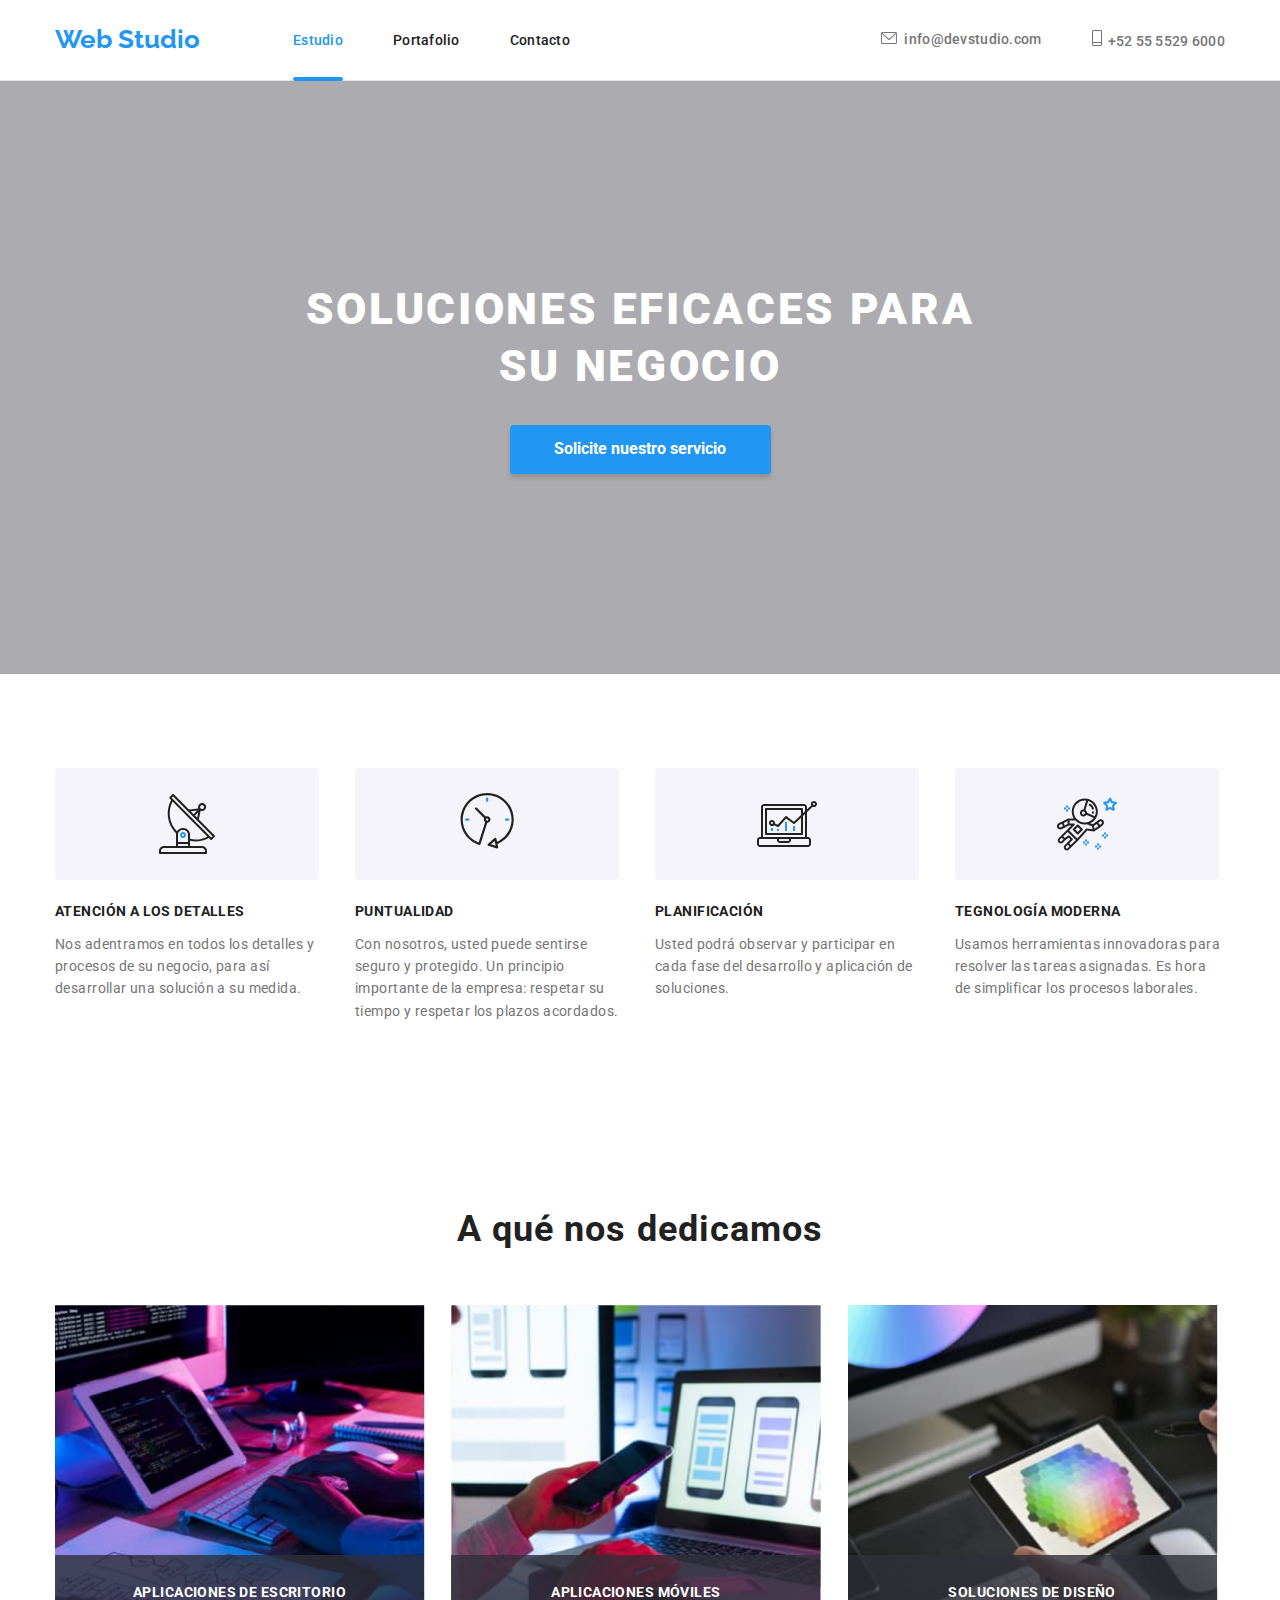
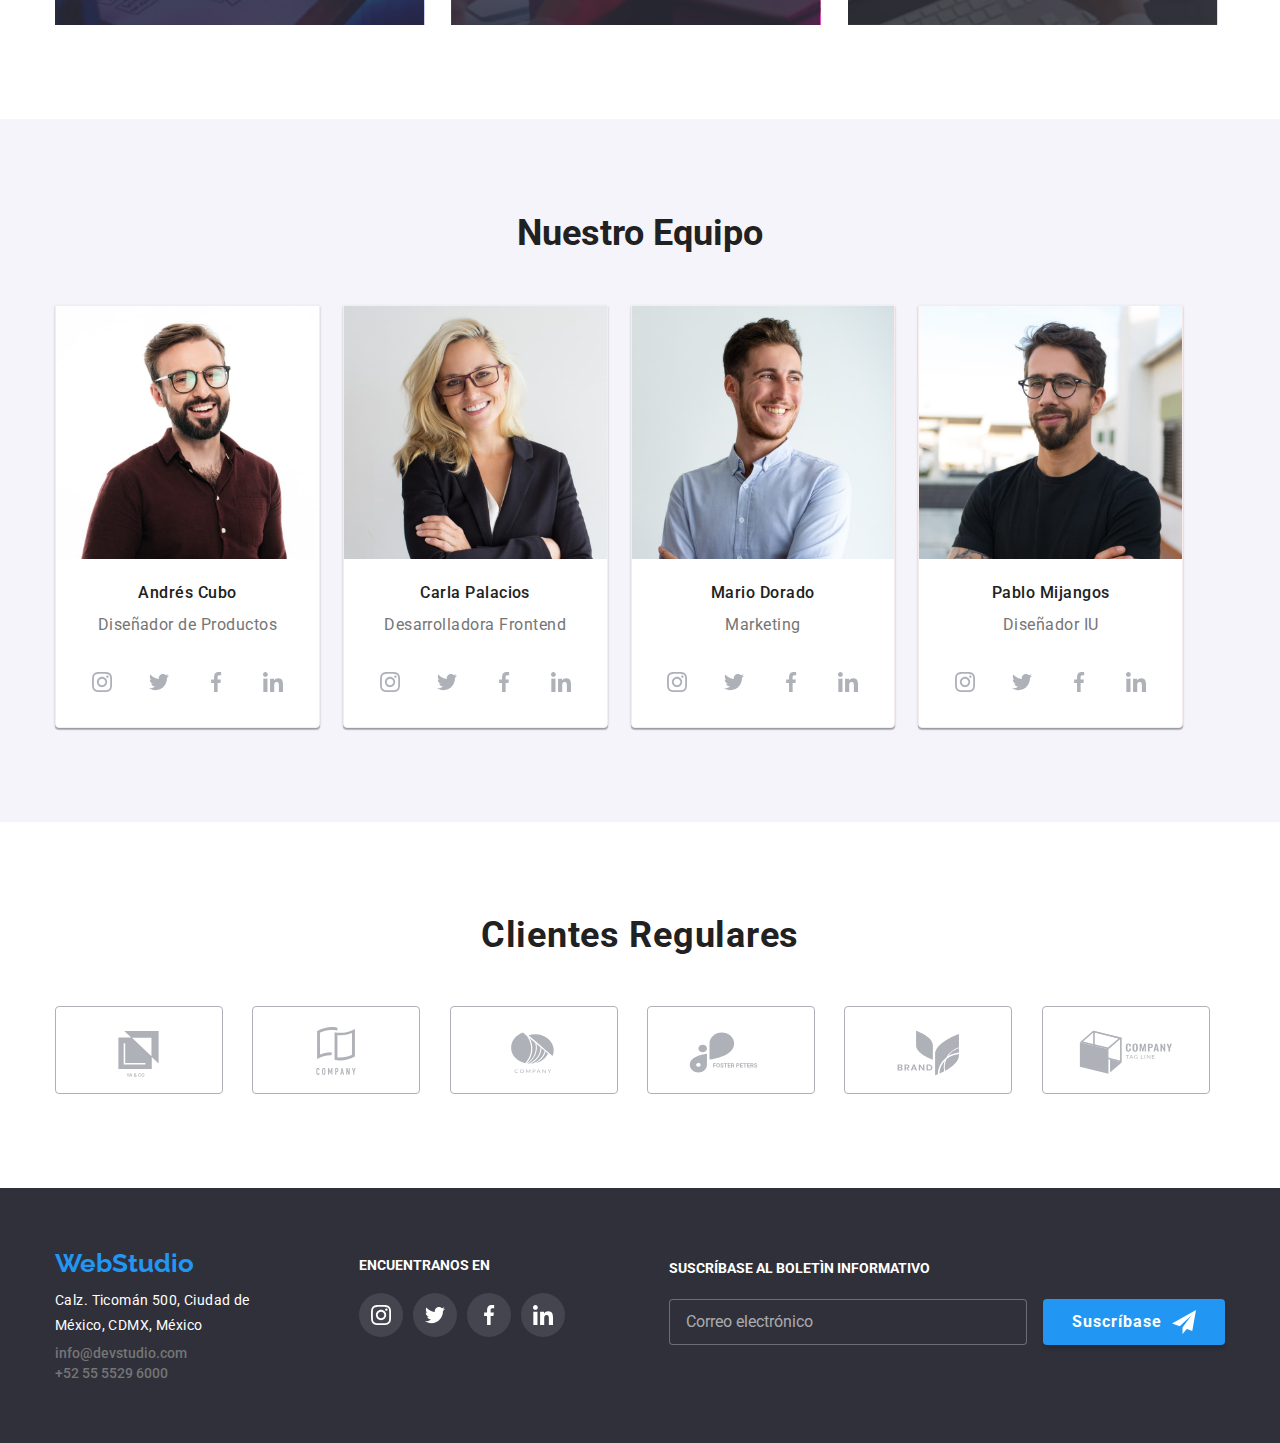
==== index.html @ d9d2e5aa "Repository Clone" ====
<!DOCTYPE html>
<html lang="en">
    <head>

        <meta charset="UTF-8">
        <meta http-equiv="X-UA-Compatible" content="IE=edge">
        <meta name="viewport" content="width=device-width, initial-scale=1.0">
        <title>Web Studio</title>
        <link rel="stylesheet" href="https://cdnjs.cloudflare.com/ajax/libs/modern-normalize/1.0.0/modern-normalize.min.css"/>
        <link rel="stylesheet" href="css/main.min.css">
        <link rel="preconnect" href="https://fonts.googleapis.com">
        <link rel="preconnect" href="https://fonts.gstatic.com" crossorigin>
        <link href="https://fonts.googleapis.com/css2?family=Raleway:wght@700&family=Roboto:wght@400;500;700;900&display=swap" rel="stylesheet">
    </head>

    <body>
        
        <header class="header">
            <div class="container header-container">
                <nav class="menu-nav">
                    <a class="logo logo-header-position" href="#">Web Studio</a>
                    <ul class="menu-list list">
                        <li class="menu-list-item"><a class="menu-list-studio active" href="./index.html">Estudio</a></li>
                        <li class="menu-list-item"><a class="menu-list-link" href="./portafolio.html">Portafolio</a></li>
                        <li class="menu-list-item"><a class="menu-list-link" href="#">Contacto</a></li>
                    </ul>
                </nav>
                <ul class="contact-list list">
                    <li class="contact-list-item"><a class="contact-list-link" href="#">
                        <svg class="icon-envelope" width="18" height="12">
                            <use href="./images/symbol-defs.svg#icon-email"></use>
                        </svg>info@devstudio.com</a>
                    </li>
                    <li class="contact-list-item"><a class="contact-list-link" href="#">
                        <svg class="icon-envelope" width="10" height="16">
                            <use href="./images/symbol-defs.svg#icon-phone"></use>
                        </svg>+52 55 5529 6000</a>
                    </li>
                </ul>
            </div>           
        </header>
        <main>
            <section class="hero-section section">
                <div class="container hero-container">
                    <h1 class="hero-title">Soluciones eficaces para su negocio</h1>
                        <button data-modal-open class="hero-section-button" type="Button">Solicite nuestro servicio</button>
                        <div class="backdrop is-hidden" data-modal>
                            <div class="modal">
                                <button data-modal-close class="close-button">   
                                    <svg class="close-button-icon">
                                        <use href="./images/symbol-defs.svg#icon-X" ></use>
                                    </svg>
                                </button>

                                <form class="form">
                                    <p class="form-title">Deje sus datos, nos contactaremos con usted</p>
                                    <div class="form-field top-title">
                                        <label class="form-label" for="name">Nombre</label>
                                        <input class="form-input" type="text" name="name">
                                            <svg class="input-icon" width="18" height="18">
                                                <use
                                                    href="./images/symbol-defs.svg#icon-user-1">
                                                </use>
                                            </svg>
                                    </div>
                                    <div class="form-field">
                                        <label class="form-label" for="tel">Teléfono</label>
                                        <input class="form-input" type="tel" name="tel">
                                            <svg class="input-icon" width="18" height="18">
                                                <use
                                                    href="./images/symbol-defs.svg#icon-Phone-1">
                                                </use>
                                            </svg>
                                    </div>
                                    <div class="form-field">
                                        <label class="form-label" for="email">E-mail</label>
                                        <input class="form-input" type="email" name="email">
                                            <svg class="input-icon" width="18" height="18">
                                                <use
                                                    href="./images/symbol-defs.svg#icon-email-1">
                                                </use>
                                            </svg>
                                    </div>
                                    <div class="form-field form-field-comment ">
                                        <label class="comment-label" for="comment">Comentarios</label>
                                        <textarea class="comment" name="comment" rows="9" placeholder="Introduzca el texto"></textarea>
                                    </div>
                                    <div class="form-field-chek">
                                        <label class="policy-label" for="policy">
                                            <svg class="check-icon" width="11" height="8">
                                                <use
                                                    href="./images/symbol-defs.svg#icon-Chulito">
                                                </use>                                             
                                            </svg>
                                            <input class="form-checkbox" type="checkbox" name="policy">
                                                <span class="icon-chek"></span>
                                                Estoy de acuerdo con el boletín informativo y acepto los Términos y Condiciones
                                        </label>
                                    </div>
                                    <button class="form-button" type="submit">Enviar</button>
                                </form>
                            </div>
                        </div>
                </div>
            </section>
            <section class="feature-section section">
                <div class="container feature-container">
                    <h2 hidden class="visually-hidden">Caracteristicas</h2>
                    <ul class="list-feature list">
                        <li class="feature-section-item">
                            <div class="icon-item">
                                <svg class = "feature-icon">
                                    <use href = "./images/symbol-defs.svg#icon-antena"></use>
                                </svg>
                            </div>
                            <h3 class="feature-section-list-title">Atención a los detalles</h3>
                            <p class="feature-section-list-text">Nos adentramos en todos los detalles y procesos de su negocio, para así desarrollar una solución a su medida.</p>
                        </li>
                        <li class="feature-section-item">
                            <div class="icon-item">
                                <svg class = "feature-icon">
                                    <use href = "./images/symbol-defs.svg#icon-reloj"     ></use>
                                </svg>
                            </div>
                            <h3 class="feature-section-list-title">Puntualidad</h3>
                            <p class="feature-section-list-text">Con nosotros, usted puede sentirse seguro y protegido. Un principio importante de la empresa: respetar su tiempo y respetar los plazos acordados.</p>
                        </li>
                        <li class="feature-section-item">
                            <div class="icon-item">
                                <svg class = "feature-icon">
                                    <use href = "./images/symbol-defs.svg#icon-diagrama"     ></use>
                                </svg>
                            </div>      
                            <h3 class="feature-section-list-title">Planificación</h3>
                            <p class="feature-section-list-text">Usted podrá observar y participar en cada fase del desarrollo y aplicación de soluciones.</p>
                        </li>
                        <li class="feature-section-item">
                            <div class="icon-item">
                                <svg class = "feature-icon">
                                    <use href = "./images/symbol-defs.svg#icon-astronauta" ></use>
                                </svg>
                            </div>
                            <h3 class="feature-section-list-title">Tegnología moderna</h3>
                            <p class="feature-section-list-text">Usamos herramientas innovadoras para resolver las tareas asignadas. Es hora de simplificar los procesos laborales.</p>
                        </li>
                    </ul>
                </div>
            </section>
            <section class="dedication-section section">
                <div class="container dedication-container">
                    <h2 class="dedication-section-title">A qué nos dedicamos</h2>
                    <ul class="list-dedication list">
                        <li class="dedication-section-item">
                            <div class="dedication-box">
                                <img class="dedication-section-img"
                                src="images/programmingontablet.jpg" 
                                alt="programming on tablet" 
                                width="370">
                                <div class="box-dedication-button">
                                    <p class="text-dedication"> APLICACIONES DE ESCRITORIO</p>
                                </div>
                            </div>
                        </li>
                        <li class="dedication-section-item">
                            <div class="dedication-box">
                                <img class="dedication-section-img"
                                src="images/comparingcellphonewithcomputer.jpg" 
                                alt="comparing cell phone with computer" 
                                width="370">
                                <div class="box-dedication-button">
                                    <p class="text-dedication"> APLICACIONES MÓVILES</p>
                                </div>
                            </div>
                        </li>
                        <li class="dedication-section-item">
                            <div class="dedication-box">
                                <img class="dedication-section-img" 
                                src="images/theoryofcolor.jpg" 
                                alt="Theory of color"
                                width="370">
                                <div class="box-dedication-button">
                                    <p class="text-dedication"> SOLUCIONES DE DISEÑO</p>
                                </div>
                            </div>
                        </li>
                    </ul>
                </div>
            </section>
            <section class="team-section section">
                <div class="container team-container">
                    <h2 class="team-section-title">Nuestro Equipo</h2>
                    <ul class="list-dedication list">
                        <li class="team-section-item">
                            <img class="team-section-img" src="images/andresc.jpg" 
                            alt="Andrés Cubo" 
                            width="268">
                            <div class="team-section-title-text">
                                <h3 class="team-section-list-title">Andrés Cubo</h3>
                                <p class="team-section-list-text">Diseñador de Productos</p>
                                <ul class="team-soc-list list">
                                    <li class="team-soc-item">
                                        <a href="" class="team-soc-link link">
                                            <svg class="team-soc-icon" width="20px" height="20px">
                                                <use href="./images/symbol-defs.svg#icon-instagram-2"></use>
                                            </svg>                    
                                        </a>
                                    </li>
                                    <li class="team-soc-item">
                                        <a href="" class="team-soc-link link">
                                            <svg class="team-soc-icon" width="20px" height="20px">
                                                <use href="./images/symbol-defs.svg#icon-twitter-2"></use>
                                            </svg>
                                        </a>
                                    </li>
                                    <li class="team-soc-item">
                                        <a href="" class="team-soc-link link">
                                            <svg class="team-soc-icon" width="20px" height="20px">
                                                <use href="./images/symbol-defs.svg#icon-facebook-2"></use>
                                            </svg>                    
                                        </a>
                                    </li>
                                    <li class="team-soc-item">
                                        <a href="" class="team-soc-link link">
                                            <svg class="team-soc-icon" width="20px" height="20px">
                                                <use href="./images/symbol-defs.svg#icon-linkedin-2"></use>
                                            </svg>
                                        </a>
                                    </li>
                                </ul>
                            </div>
                            <div team-section-icons></div>
                        </li>
                        <li class="team-section-item">
                            <img class="team-section-img" src="images/carlap.jpg" 
                            alt="Carla Palacios" 
                            width="268">
                            <div class="team-section-title-text">
                                <h3 class="team-section-list-title">Carla Palacios</h3>
                                <p class="team-section-list-text">Desarrolladora Frontend</p>
                                <ul class="team-soc-list list">
                                    <li class="team-soc-item">
                                        <a href="" class="team-soc-link link">
                                            <svg class="team-soc-icon" width="20px" height="20px">
                                                <use href="./images/symbol-defs.svg#icon-instagram-2"></use>
                                            </svg>                    
                                        </a>
                                    </li>
                                    <li class="team-soc-item">
                                        <a href="" class="team-soc-link link">
                                            <svg class="team-soc-icon" width="20px" height="20px">
                                                <use href="./images/symbol-defs.svg#icon-twitter-2"></use>
                                            </svg>
                                        </a>
                                    </li>
                                    <li class="team-soc-item">
                                        <a href="" class="team-soc-link link">
                                            <svg class="team-soc-icon" width="20px" height="20px">
                                                <use href="./images/symbol-defs.svg#icon-facebook-2"></use>
                                            </svg>                    
                                        </a>
                                    </li>
                                    <li class="team-soc-item">
                                        <a href="" class="team-soc-link link">
                                            <svg class="team-soc-icon" width="20px" height="20px">
                                                <use href="./images/symbol-defs.svg#icon-linkedin-2"></use>
                                            </svg>
                                        </a>
                                    </li>
                                </ul>
                            </div>
                        </li>
                        <li class="team-section-item">
                            <img class="team-section-img" src="images/mariod.jpg" 
                            alt="Mario Dorado" 
                            width="268">
                            <div class="team-section-title-text">
                                <h3 class="team-section-list-title">Mario Dorado</h3>
                                <p class="team-section-list-text">Marketing</p>
                                <ul class="team-soc-list list">
                                    <li class="team-soc-item">
                                        <a href="" class="team-soc-link link">
                                            <svg class="team-soc-icon" width="20px" height="20px">
                                                <use href="./images/symbol-defs.svg#icon-instagram-2"></use>
                                            </svg>                    
                                        </a>
                                    </li>
                                    <li class="team-soc-item">
                                        <a href="" class="team-soc-link link">
                                            <svg class="team-soc-icon" width="20px" height="20px">
                                                <use href="./images/symbol-defs.svg#icon-twitter-2"></use>
                                            </svg>
                                        </a>
                                    </li>
                                    <li class="team-soc-item">
                                        <a href="" class="team-soc-link link">
                                            <svg class="team-soc-icon" width="20px" height="20px">
                                                <use href="./images/symbol-defs.svg#icon-facebook-2"></use>
                                            </svg>                    
                                        </a>
                                    </li>
                                    <li class="team-soc-item">
                                        <a href="" class="team-soc-link link">
                                            <svg class="team-soc-icon" width="20px" height="20px">
                                                <use href="./images/symbol-defs.svg#icon-linkedin-2"></use>
                                            </svg>
                                        </a>
                                    </li>
                                </ul>
                            </div>
                        </li>
                        <li class="team-section-item">
                            <img class="team-section-img" src="images/pablom.jpg" 
                            alt="Pablo Mijangos" 
                            width="268">
                            <div class="team-section-title-text">
                                <h3 class="team-section-list-title">Pablo Mijangos</h3>
                                <p class="team-section-list-text">Diseñador IU</p>
                                <ul class="team-soc-list list">
                                    <li class="team-soc-item">
                                        <a href="" class="team-soc-link link">
                                            <svg class="team-soc-icon" width="20px" height="20px">
                                                <use href="./images/symbol-defs.svg#icon-instagram-2"></use>
                                            </svg>                    
                                        </a>
                                    </li>
                                    <li class="team-soc-item">
                                        <a href="" class="team-soc-link link">
                                            <svg class="team-soc-icon" width="20px" height="20px">
                                                <use href="./images/symbol-defs.svg#icon-twitter-2"></use>
                                            </svg>
                                        </a>
                                    </li>
                                    <li class="team-soc-item">
                                        <a href="" class="team-soc-link link">
                                            <svg class="team-soc-icon" width="20px" height="20px">
                                                <use href="./images/symbol-defs.svg#icon-facebook-2"></use>
                                            </svg>                    
                                        </a>
                                    </li>
                                    <li class="team-soc-item">
                                        <a href="" class="team-soc-link link">
                                            <svg class="team-soc-icon" width="20px" height="20px">
                                                <use href="./images/symbol-defs.svg#icon-linkedin-2"></use>
                                            </svg>
                                        </a>
                                    </li>
                                </ul>
                            </div>
                        </li>
                    </ul>
                </div>
            <section class="section section-clients">
                <div class="container">
                    <h2 class="clients-title">Clientes Regulares</h2>
                    <ul class="clients-list list">
                        <li class="clients-list-item">
                            <a href="" class="clients-link">
                                <svg class="clients-icon">
                                    <use href="./images/symbol-defs.svg#icon-Logo" width="104px" height="56px"></use>
                                </svg>
                            </a>
                        </li>
                        <li class="clients-list-item">
                            <a href="" class="clients-link">
                                <svg class="clients-icon">
                                    <use href="./images/symbol-defs.svg#icon-Logo-2" width="104px" height="56px"></use>
                                </svg>
                            </a>
                        </li>
                        <li class="clients-list-item">
                            <a href="" class="clients-link">
                                <svg class="clients-icon">
                                    <use href="./images/symbol-defs.svg#icon-Logo-3" width="104px" height="56px"></use>
                                </svg>
                            </a>
                        </li>
                        <li class="clients-list-item">
                            <a href="" class="clients-link">
                                <svg class="clients-icon">
                                    <use href="./images/symbol-defs.svg#icon-Logo-4" width="104px" height="56px"></use>
                                </svg>
                            </a>
                        </li>
                        <li class="clients-list-item">
                            <a href="" class="clients-link">
                                <svg class="clients-icon">
                                    <use href="./images/symbol-defs.svg#icon-Logo-5" width="104px" height="56px"></use>
                                </svg>
                            </a>
                        </li>
                        <li class="clients-list-item">
                            <a href="" class="clients-link">
                                <svg class="clients-icon">
                                    <use href="./images/symbol-defs.svg#icon-Logo-6" width="104px" height="56px"></use>
                                </svg>
                            </a>
                        </li>
                    </ul>
                </div>
            </section>
        </main>
        <footer class="footer">
            <div class="container footer-container">
                <div class="container-info">
                <a class="logo logo-footer-position" href="WebStudio">WebStudio</a>
                <address class="">
                    <a class="link contacts site" href="#"
                    >Calz. Ticomán 500, Ciudad de México, CDMX, México</a>
                    <ul class="list list-footer">
                    <li class="footer-item">
                        <a class="link contacts email" href="#"
                        >info@devstudio.com</a>
                    </li>
                    <li class="footer-item">
                        <a class="link contacts tel" href="#"
                        >+52 55 5529 6000</a>
                    </li>
                    </ul>
                </address>
                </div>
                <div class="icon-encuentranos-section">
                    <h3 class="encuentranos">ENCUENTRANOS EN</h3>
                    <ul class="list container-icon-footer">
                        <li class="icon-footer-item">
                            <a class="icon-footer-encuentranos" href="#">
                                <svg class="icon-footer" width="44" height="44">
                                    <use
                                        href="./images/symbol-defs.svg#icon-instagram-1"
                                        width="20"
                                        height="20"
                                        x="12"
                                        y="12">
                                    </use>
                                </svg>
                            </a>
                        </li>
                        <li class="icon-footer-item">
                            <a class="icon-footer-encuentranos" href="#">
                                <svg class="icon-footer" width="44" height="44">
                                    <use
                                        href="./images/symbol-defs.svg#icon-twitter-1"
                                        width="20"
                                        height="20"
                                        x="12"
                                        y="12">
                                    </use>
                                </svg>
                            </a>
                        </li>
                        <li  class="icon-footer-item">
                            <a class="icon-footer-encuentranos" href="#">
                                <svg class="icon-footer" width="44" height="44">
                                    <use
                                        href="./images/symbol-defs.svg#icon-facebook-1"
                                        width="20"
                                        height="20"
                                        x="12"
                                        y="12">
                                    </use>
                                </svg>
                            </a>
                        </li>
                        <li  class="icon-footer-item">
                            <a class="icon-footer-encuentranos" href="#">
                                <svg class="icon-footer" width="44" height="44">
                                    <use
                                        href="./images/symbol-defs.svg#icon-linkedin-1"
                                        width="20"
                                        height="20"
                                        x="12"
                                        y="12">
                                    </use>
                                </svg>
                            </a>
                        </li>
                    </ul>
                </div>
                <div class="footer-submit">
                    <p class="footer-submit-text">SUSCRÍBASE AL BOLETÌN INFORMATIVO</p>
                    <div class="footer-submit-form">
                    <label class="footer-submit-label" for="submit-mail"></label>
                    <input class="footer-submit-input" type="email" name="submit-mail" id="submit-mail" placeholder="Correo electrónico">
                    <button class="footer-submit-btn" type="submit">Suscríbase</button>
                    </div>        
                </div>
            </div>
        </footer>
        <script src="./js/modal.js"></script>
    </body>
</html>
---- css/main.min.css ----
:root{--brand-color:#2196F3;--main-color-dark:#212121;--main-color-light:#FFF;--main-color-grey:#757575;--main-border-light:#EEE;--main-border-grey:#AFB1B8;--main-border-chill:#f7ebeb;--main-background-chill:#F5F4FA;--main-background-light:#FFF;--main-background-beige:#E5E5E5;--main-background-semi-light:#f4f4f4;--main-background-dark:#2F303A;--cubic:cubic-bezier(0.4,0,0.2,1)}body{font-family:'Roboto',sans-serif;color:var(--main-color-dark)}h1,h2,h3,h4,h5,h6,p{margin:0}img{display:flex;max-width:100%}*,::before,::after{box-sizing:border-box}.list{list-style:none;padding-left:0;margin:0}.link{text-decoration:none;color:currentColor}.header{border-bottom:1px solid #E5E5E5}.visually-hidden{position:absolute;width:1px;height:1px;margin:-1px;border:0;padding:0;white-space:nowrap;clip-path:inset(100%);clip:rect(0 0 0 0);overflow:hidden}.icon-item{width:264px;height:112px;display:flex;align-items:center;justify-content:center;fill:var(--brand-color)}.header-container{display:flex;align-items:center}.container{width:1200px;padding-left:15px;padding-right:15px;margin-left:auto;margin-right:auto}.section{padding-top:94px;padding-bottom:94px}.menu-nav{display:flex;align-items:center}.logo{font-size:26px;font-weight:700;line-height:1.19;color:var(--brand-color);margin-right:93px;font-family:'Raleway',sans-serif;text-decoration:none;display:block}.logo-header-position{padding:24px 0 25px}.menu-list{display:flex}.menu-list-link{font-size:14px;font-weight:500;line-height:.8;letter-spacing:.02em;text-align:left;color:var(--main-color-dark);text-decoration:none;padding-top:32px;padding-bottom:32px;transition-property:color,transform;transition-duration:250ms;transition-timing-function:var(--cubic);transition-delay:0}.menu-list-item:not(:last-child){margin-right:50px}.menu-list-studio{font-size:14px;font-weight:500;line-height:.8;letter-spacing:.02em;text-align:left;text-decoration:none;color:var(--brand-color);padding-top:32px;padding-bottom:32px;transition:color 250ms var(--cubic)}.menu-list-studio.active{color:var(--brand-color);position:relative}.active::after{position:absolute;bottom:-1px;left:0;content:"";width:100%;height:4px;background:var(--brand-color);border-radius:2px}.menu-list-portafolio{font-size:14px;font-weight:500;line-height:.8;letter-spacing:.02em;text-align:left;text-decoration:none;color:var(--brand-color);padding-top:32px;padding-bottom:32px}.menu-list-portafolio.active{color:var(--brand-color);position:relative}.menu-list-link:hover,.menu-list-link:focus,.menu-list-link:active{color:var(--brand-color)}.icon-envelope{margin-right:6px;fill:var(--main-color-grey);transition-property:fill,transform;transition-duration:250ms;transition-timing-function:var(--cubic);transition-delay:0}.contact-list{display:flex;margin-left:auto}.contact-list-link{padding-top:32px;padding-bottom:32px;font-family:'Roboto',sans-serif;font-size:14px;font-weight:500;line-height:.8;letter-spacing:.02em;color:var(--main-color-grey);text-decoration:none;transition-property:color,transform;transition-duration:250ms;transition-timing-function:var(--cubic);transition-delay:0}.contact-list-item:not(:last-child){margin-right:50px}.contact-list-item:hover .contact-list-link{color:var(--brand-color)}.contact-list-item:hover .icon-envelope{fill:var(--brand-color)}.contact-list-link:focus{color:var(--brand-color)}.contact-list-link:focus .icon-envelope{fill:var(--brand-color)}.contact-list-item:not(:last-child){margin-right:50px}.hero-section{text-align:center;padding:200px 0;margin:auto;background:rgba(47,48,58,0.4) url(https://cdn.discordapp.com/attachments/845486960742105089/1064712815560114276/img-hero.jpg) no-repeat center;background-size:cover;box-shadow:none}.hero-title{font-size:44px;font-weight:900;line-height:1.3;letter-spacing:.06em;margin-right:auto;margin-left:auto;color:var(--main-color-light);text-transform:uppercase;width:696px;margin-bottom:30px}.hero-section-button{font-weight:700;font-size:16px;line-height:1.8;border-radius:4px;padding:10px 32px;background-color:var(--brand-color);color:var(--main-color-light);box-shadow:0 4px 4px rgba(0,0,0,0.15);border:0;cursor:pointer;width:261px}.backdrop.is-hidden{visibility:hidden;opacity:0;pointer-events:none}.backdrop{position:fixed;width:100%;height:100%;top:0;left:0;background:rgba(0,0,0,0.2);opacity:1;visibility:visible;transition:opacity 250ms var(--cubic),visibility 250ms var(--cubic);border-radius:4px}.modal{position:absolute;top:50%;left:50%;transform:translate(-50%,-50%) scale(1);transition:opacity 250ms var(--cubic),visibility 250ms var(--cubic);width:528px;height:581px;background:#FFF}.close-button{position:absolute;top:6.5px;right:8px;border-radius:50%;width:30px;height:30px;background:#FFF;border:1px solid rgba(0,0,0,0.1);transition-property:background-color ,transform;transition-duration:250ms;transition-timing-function:var(--cubic);transition-delay:0}.close-button-icon{width:11px;height:11px}.close-button:hover{cursor:pointer;fill:var(--brand-color)}.close-button:focus{fill:var(--brand-color)}.form{width:528px;margin-left:auto;margin-right:auto;padding:40px}.form-title{font-weight:700;font-size:20px;line-height:1.15;text-align:center}.top-title{margin-top:12px}.form-field{position:relative;display:flex;flex-direction:column;margin-bottom:10px}.form-field-comment{margin-bottom:35px}.form-label,.comment-label{display:flex;justify-content:flex-start;font-size:12px;line-height:1.17;letter-spacing:.01em;color:var(--main-color-grey);margin-bottom:4px}.form-input{width:100%;margin:0;padding:11px 42px;border:1px solid rgba(33,33,33,0.2);border-radius:4px;transition:border-color 250ms var(--cubic);cursor:pointer}.form-input:hover,.form-input:focus{outline:none;border-color:var(--brand-color)}.input-icon{position:absolute;top:42%;left:15px;transform:translateY(25%);display:inline-block;transition:fill 250ms var(--cubic)}.form-field:hover .input-icon{fill:var(--brand-color)}.form-field:focus .input-icon{fill:var(--brand-color)}.form-field:active .input-icon{fill:var(--brand-color)}textarea{resize:none;border:1px solid rgba(33,33,33,0.2);border-radius:4px;padding:12px 16px;font-size:12px;line-height:1.17;letter-spacing:.01em;height:120px;transition:border-color 250ms var(--cubic);cursor:pointer}textarea:hover,textarea:focus{outline:none;border-color:var(--brand-color)}.comment::placeholder{font-size:12px;line-height:1.17;letter-spacing:.01em;color:rgba(117,117,117,0.5)}.form-field-chek{position:relative;padding-left:12px;margin-bottom:10px}.check-icon{position:absolute;fill:var(--main-color-light);top:5px;left:14px}.icon-chek{display:inline-block;width:16px;height:15px;border:2px solid var(--main-color-dark);border-radius:2px;margin-right:8.38px;cursor:pointer}.form-checkbox{position:absolute;top:3px;width:16px;height:15px;margin:-1px;padding:0;border:0;opacity:0;cursor:pointer}.form-checkbox:checked + .icon-chek{background-image:url(../images/Chulito.svg);background-position:center;background-repeat:no-repeat;background-color:var(--brand-color);background-origin:border-box;border-color:var(--brand-color);overflow:visible}.policy-label{align-items:center;font-size:14px;line-height:1.71;color:var(--main-color-grey)}.form-button{display:flex;align-items:center;justify-content:center;margin:0 auto;padding:10px 56px;border:none;border-radius:4px;text-align:center;font-style:normal;text-decoration:none;font-weight:700;font-size:16px;line-height:1.8;letter-spacing:.06em;cursor:pointer;background-color:var(--brand-color);box-shadow:0 4px 4px rgba(0,0,0,0.15);color:var(--main-color-light);transition:background-color 250ms var(--cubic)}.form-button:hover,.form-button:focus{background-color:#188CE8}.list-feature{display:flex;flex-wrap:wrap;gap:30px;padding:0}.icon-item{display:flex;justify-content:center;margin-bottom:20px;background-color:var(--main-background-chill);fill:var(--main-background-light);padding:25px 102px;border-radius:4px}.feature-icon{width:66px;height:70px}.feature-section-item{width:270px;margin-left:auto;margin-right:auto;display:flex;flex-direction:column}.feature-section-item h2{margin-top:0;font-size:20px}.feature-section-item p{margin:0}.feature-section-item{flex-basis:calc((100% - 90px) / 4)}.feature-section-list-title{font-style:normal;font-weight:700;font-size:14px;line-height:1.6;letter-spacing:.03em;text-transform:uppercase;margin-bottom:10px}.feature-section-list-text{font-style:normal;font-weight:400;font-size:14px;line-height:1.6;letter-spacing:.03em;color:var(--main-color-grey)}.dedication-section-title{display:block;font-weight:700;font-size:36px;line-height:1.1;text-align:center;letter-spacing:.03em;margin-bottom:55px}.list-dedication{display:flex;flex-wrap:wrap;gap:23px;padding:0}.dedication-section-item{flex-basis:calc((100% - 50px) / 3)}.dedication-box{position:relative}.box-dedication-button{position:absolute;left:0;bottom:0;width:369px;height:70px;background:rgba(47,48,58,0.8)}.text-dedication{display:flex;justify-content:center;align-items:center;font-weight:700;font-size:14px;line-height:1.5;text-align:center;letter-spacing:.03em;text-transform:uppercase;color:var(--main-background-light);padding:27px}.team-section{background-color:var(--main-background-chill);padding-bottom:0}.team-container{padding-bottom:94px}.team-section-title{display:block;text-align:center;margin-bottom:50px;font-weight:700;font-size:36px;line-height:1,1}.team-soc-list{display:flex;justify-content:center;align-items:center;gap:17px}.team-soc-link{background-color:var(--main-background-light);border-radius:50%;display:flex;width:40px;height:40px;align-items:center;justify-content:center;transition-property:fill,transform;transition-property:background-color,transform;transition-duration:250ms;transition-timing-function:var(--cubic);transition-delay:0}.team-soc-item:hover .team-soc-link{background-color:var(--brand-color)}.team-soc-item:hover .team-soc-icon{fill:var(--main-color-light)}.team-soc-link:focus{background-color:var(--brand-color)}.team-soc-link:focus .team-soc-icon{fill:var(--main-color-light)}.team-soc-icon{height:20px;width:20px;fill:#AFB1B8;transition-property:fill,transform;transition-duration:250ms;transition-timing-function:var(--cubic);transition-delay:0}.team-dedication{flex-wrap:wrap;gap:37px;padding:0}.team-section-item{flex-basis:calc((100% - 111px) / 4)}.team-section-item{text-align:center;background-color:var(--main-background-light);border:1px solid var(--main-border-chill);box-shadow:0 1px 3px rgba(0,0,0,0.12),0 1px 1px rgba(0,0,0,0.14),0 2px 1px rgba(0,0,0,0.2);border-radius:0 0 4px 4px}.team-section-title-text{padding:25px}.team-section-list-title{display:block;margin-bottom:15px;text-align:center;font-weight:500;font-size:16px;line-height:1.1;letter-spacing:.03em}.team-section-list-text{display:block;font-weight:400;margin:0;margin-bottom:28px;font-size:16px;line-height:1.1;letter-spacing:.03em;color:var(--main-color-grey)}.section-clients{background-color:var(--main-background-light)}.clients-title{font-weight:700;font-size:36px;line-height:1.11;letter-spacing:.02em;color:var(--main-color-dark);text-align:center;margin-bottom:50px}.clients-list{display:flex;gap:24px}.site{font-size:14px;font-weight:400;letter-spacing:.03em;text-align:left;line-height:1.8}.clients-list-item{flex-basis:calc((100% - 130px) / 6)}.clients-link{border-radius:4px;width:168px;height:88px;border:1px solid var(--main-border-grey);display:flex;align-items:center;justify-content:center;cursor:pointer;transition-property:fill,transform;transition-duration:250ms;transition-timing-function:var(--cubic);transition-delay:0}.clients-list-item{width:168px;height:88px;transition-property:fill,transform;transition-duration:250ms;transition-timing-function:var(--cubic);transition-delay:0}.clients-list-item:hover .clients-link{color:var(--brand-color);border-color:solid 1px var(--brand-color)}.clients-list-item:hover .clients-icon{fill:var(--brand-color)}.clients-link:focus .clients-icon{background-color:var(--main-background-light);fill:var(--brand-color)}.clients-icon{width:104px;height:56px;fill:currentColor;fill:#AFB1B8;transition-property:fill,transform;transition-duration:250ms;transition-timing-function:var(--cubic);transition-delay:0}.clients-icon:hover{fill:var(--brand-color)}.footer{background:var(--main-background-dark);padding-top:60px;padding-bottom:60px;display:flex}.logo-footer-position{margin-bottom:9px;margin-right:0}.contacts.site{margin-bottom:7px;display:block}.footer-container{display:flex;justify-content:space-between}.container-info{width:200px}.list-footer{margin-top:0;margin-bottom:0;padding-left:0}.contacts{font-style:normal;font-weight:500;font-size:14px;color:var(--main-color-grey);text-decoration:none;list-style:none;transition-property:color,transform;transition-duration:250ms;transition-timing-function:var(--cubic);transition-delay:0}.contacts:hover,.contacts:focus{color:var(--brand-color)}.link.site{font-style:normal;font-weight:400;font-size:14px;color:var(--main-background-light);text-decoration:none}.footer-item{margin-bottom:2px}.footer-item:last-child{margin-bottom:0}.icon-footer{cursor:pointer;border-radius:50%;background-color:rgba(255,255,255,0.1);transition-property:background-color,transform;transition-duration:250ms;transition-timing-function:var(--cubic);transition-delay:0}.icon-footer-encuentranos{fill:var(--main-color-light);transition-property:fill,transform;transition-duration:250ms;transition-timing-function:var(--cubic);transition-delay:0}.icon-footer:hover{background-color:var(--brand-color)}.icon-footer-encuentranos:focus .icon-footer{background-color:var(--brand-color)}.container-icon-footer{display:flex;justify-content:center;align-items:center;cursor:pointer;gap:10px}.link.site{margin-bottom:6px}.encuentranos{padding-top:9px;font-style:normal;font-weight:700;font-size:14px;color:var(--main-color-light);margin-bottom:20px}.footer-submit-text{padding:20px 0 10px;margin-bottom:20px;font-weight:700;font-size:14px;line-height:1.14px;text-transform:uppercase;color:var(--main-color-light)}.footer-submit-input{width:358px;margin:0;padding:13px 16px;border-radius:4px;border:1px solid rgba(255,255,255,0.3);background-color:rgba(47,48,58,1);color:rgba(255,255,255,0.6)}.footer-submit-input::placeholder{font-size:16px;line-height:1.25;color:rgba(255,255,255,0.6)}.footer-submit-btn{display:inline-flex;align-items:center;justify-content:center;border:none;margin:0;padding:8px 29px;border-radius:4px;background-color:var(--brand-color);box-shadow:0 4px 4px rgba(0,0,0,0.15);color:var(--main-color-light);font-style:normal;font-weight:700;font-size:16px;line-height:1.87;letter-spacing:.06em;cursor:pointer;min-height:43px;margin-left:12px}.footer-submit-btn::after{content:'';display:inline-block;background-repeat:no-repeat;width:24px;height:24px;margin-left:10px;background-image:url(../images/send.svg)}.list-menu-button{display:flex;justify-content:center;margin-bottom:50px}.menu-section-button{display:flex;font-size:16px;line-height:1.6;margin-left:8px;font-family:'Roboto',sans-serif;font-weight:500;background:var(--main-background-semi-light);border:0;padding:6px 20px;border-radius:4px;transition-property:background-color,transform;transition-duration:250ms;transition-timing-function:var(--cubic);transition-delay:0}.menu-section-button:hover,.menu-section-button:focus,.menu-section-button:active{background-color:var(--brand-color);box-shadow:0 3px 1px rgba(0,0,0,0.1),0 1px 2px rgba(0,0,0,0.08),0 2px 2px rgba(0,0,0,0.12);border-radius:4px;color:var(--main-color-light);cursor:pointer}.menu-section-button-all{display:flex;font-size:16px;line-height:1.6;font-family:'Roboto',sans-serif;font-weight:500;background:var(--main-background-semi-light);border:0;padding:6px 20px;border-radius:4px;background-color:var(--brand-color);box-shadow:0 3px 1px rgba(0,0,0,0.1),0 1px 2px rgba(0,0,0,0.08),0 2px 2px rgba(0,0,0,0.12);border-radius:4px;color:var(--main-color-light);cursor:pointer}.list-projects{display:flex;flex-wrap:wrap;gap:25px;padding:0}.projects-section-list-item{flex-basis:calc((100% - 75px) / 3);background:var(--main-background-light);border:1px solid var(--main-border-light);transition:border 250ms var(--cubic)}.projects-section-list-item:hover{border:1px solid var(--main-border-light);box-shadow:0 1px 1px rgba(0,0,0,0.12),0 4px 4px rgba(0,0,0,0.06),1px 4px 6px rgba(0,0,0,0.16)}.projects-section-title-text{padding:20px 24px;margin-bottom:0}.projects-section-list-title{line-height:1.8;font-weight:700;font-size:18px;margin-bottom:4px;letter-spacing:.06em;color:var(--main-color-dark)}.projects-section-list-text{font-weight:400;font-size:16px;margin-bottom:0;padding-bottom:0;letter-spacing:.03em;line-height:1.8;color:var(--main-color-grey)}.projects-thumb{overflow:hidden;position:relative;width:364px;height:auto}.text-transition{overflow:hidden;background:rgba(33,150,243,0.9);position:absolute;width:100%;height:100%;transform:translateY(100%);transition:transform 250ms var(--cubic);font-size:16px;line-height:1.5;color:var(--main-background-semi-light);padding:63px 24px;bottom:-1px;overflow:visible}.projects-link:hover .text-transition{transform:translateY(0)}.projects-link:focus .text-transition{transform:translateY(0)}
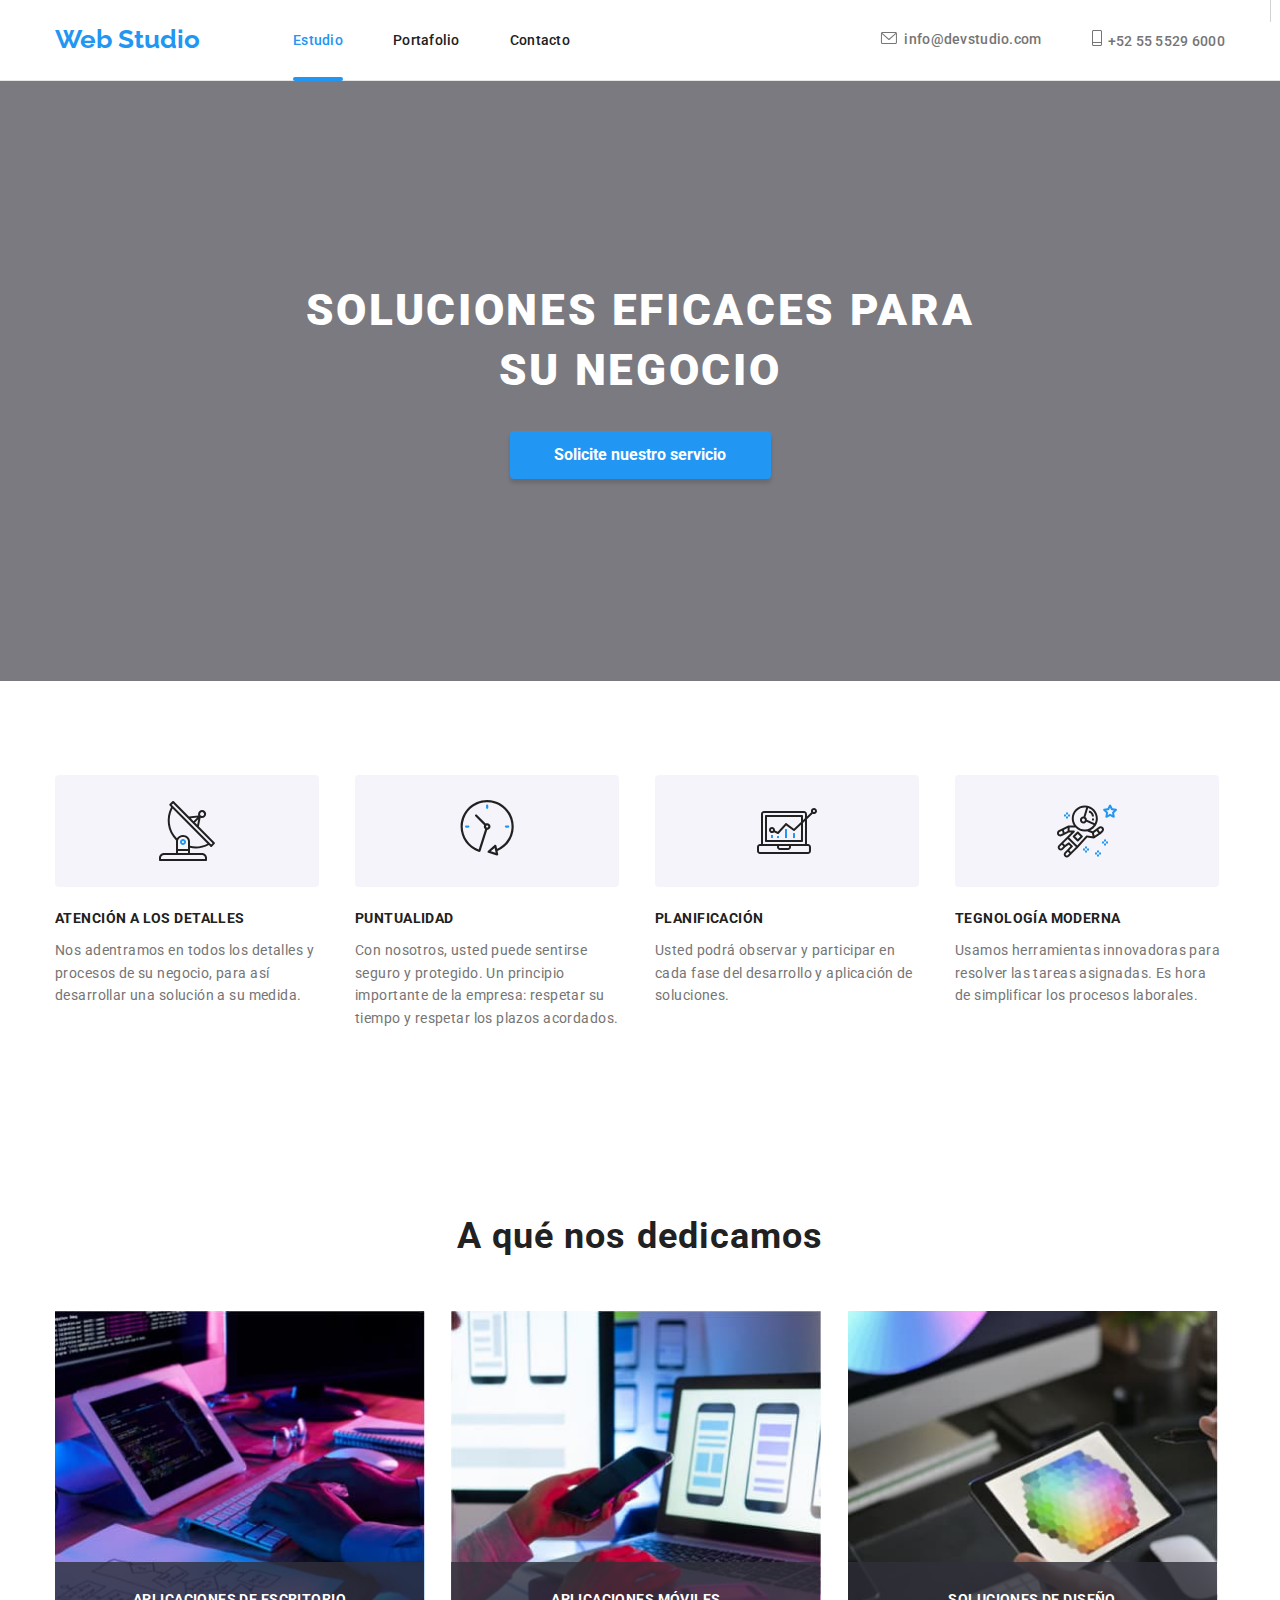
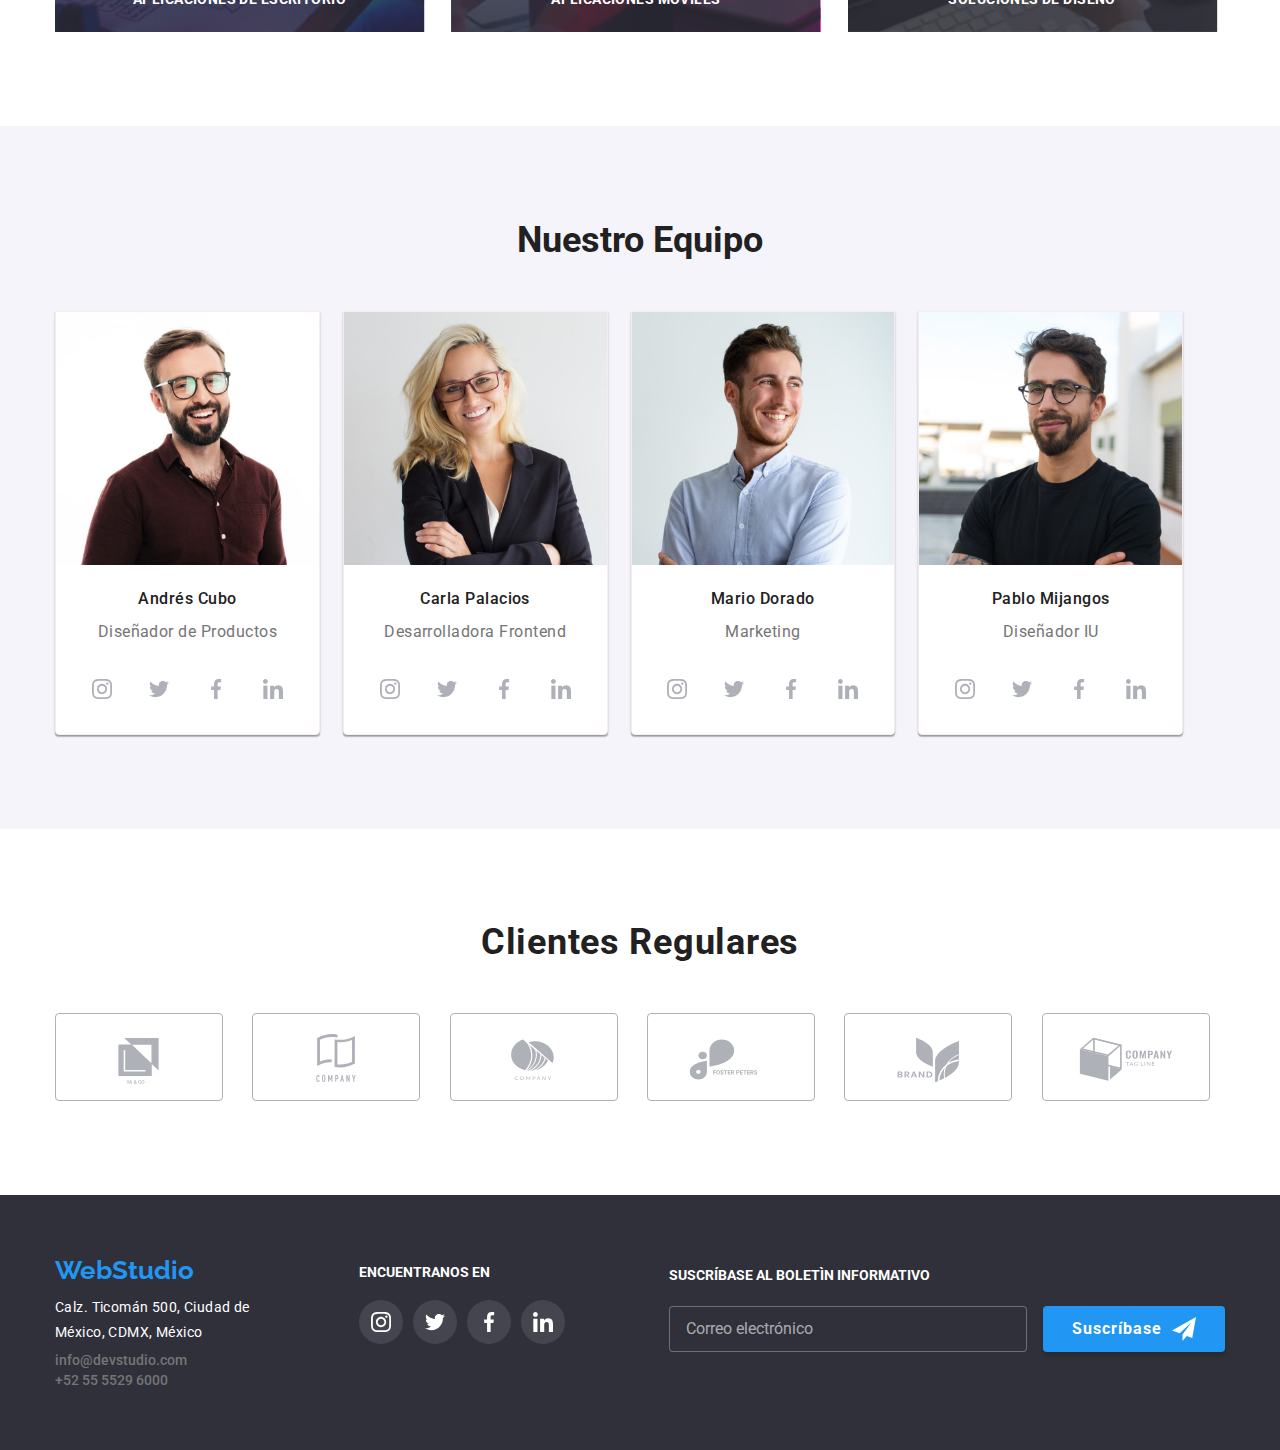
==== commit 9b22d283: "A mimir" ====
--- a/index.html
+++ b/index.html
@@ -14,7 +14,29 @@
     </head>
 
     <body>
-        
+        <div class="menu-container js-menu-container" id="mobile-menu">
+            <button class="menu-toggle js-close-menu">
+                <svg class="menu-close-button-icon">
+                    <use href="./images/symbol-defs.svg#icon-X" ></use>
+                </svg>
+            </button>
+            <ul class="mobile-menu">
+                <li><a href="" class="menu-link">Estudio</a></li>
+                <li><a href="" class="menu-link">Portafolio</a></li>
+                <li><a href="" class="menu-link">Contactos</a></li>
+            </ul>
+            <div class="mob-menu-list-down">
+                <a class="mob-menu-list-tell link" href="tel:+380961111111">
+                +38 096 111 11 11</a>
+                <a class="mob-menu-list-mail link" href="mailto:info@devstudio.com">info@devstudio.com</a>
+                <ul class="mob-menu-list-social list">
+                    <li class="mob-menu-list-social-item">Instagram</li>
+                    <li class="mob-menu-list-social-item">Twitter</li>
+                    <li class="mob-menu-list-social-item">Facebook</li>
+                    <li class="mob-menu-list-social-item">LinkedIn</li>
+                </ul>
+            </div>
+        </div>
         <header class="header">
             <div class="container header-container">
                 <nav class="menu-nav">
@@ -22,7 +44,7 @@
                     <ul class="menu-list list">
                         <li class="menu-list-item"><a class="menu-list-studio active" href="./index.html">Estudio</a></li>
                         <li class="menu-list-item"><a class="menu-list-link" href="./portafolio.html">Portafolio</a></li>
-                        <li class="menu-list-item"><a class="menu-list-link" href="#">Contacto</a></li>
+                        <li class="menu-list-item"><a class="menu-list-link" href="./monda.html">Contacto</a></li>
                     </ul>
                 </nav>
                 <ul class="contact-list list">
@@ -37,7 +59,25 @@
                         </svg>+52 55 5529 6000</a>
                     </li>
                 </ul>
-            </div>           
+                <button
+                class="menu-toggle js-open-menu"
+                aria-expanded="false"
+                aria-controls="mobile-menu"
+                >
+                <svg
+                    width="24"
+                    height="24"
+                    fill="currentColor"
+                    viewBox="0 0 20 20"
+                    xmlns="http://www.w3.org/2000/svg"
+                >
+                    <path
+                    fill-rule="evenodd"
+                    d="M3 5a1 1 0 011-1h12a1 1 0 110 2H4a1 1 0 01-1-1zM3 10a1 1 0 011-1h12a1 1 0 110 2H4a1 1 0 01-1-1zM3 15a1 1 0 011-1h12a1 1 0 110 2H4a1 1 0 01-1-1z"
+                    clip-rule="evenodd"
+                    ></path>
+                </svg>
+                </button>
         </header>
         <main>
             <section class="hero-section section">
@@ -485,6 +525,7 @@
                 </div>
             </div>
         </footer>
+        <script src="./js/mobile-menu.js"></script>
         <script src="./js/modal.js"></script>
     </body>
 </html>--- a/css/main.min.css
+++ b/css/main.min.css
@@ -1 +1,1388 @@
-:root{--brand-color:#2196F3;--main-color-dark:#212121;--main-color-light:#FFF;--main-color-grey:#757575;--main-border-light:#EEE;--main-border-grey:#AFB1B8;--main-border-chill:#f7ebeb;--main-background-chill:#F5F4FA;--main-background-light:#FFF;--main-background-beige:#E5E5E5;--main-background-semi-light:#f4f4f4;--main-background-dark:#2F303A;--cubic:cubic-bezier(0.4,0,0.2,1)}body{font-family:'Roboto',sans-serif;color:var(--main-color-dark)}h1,h2,h3,h4,h5,h6,p{margin:0}img{display:flex;max-width:100%}*,::before,::after{box-sizing:border-box}.list{list-style:none;padding-left:0;margin:0}.link{text-decoration:none;color:currentColor}.header{border-bottom:1px solid #E5E5E5}.visually-hidden{position:absolute;width:1px;height:1px;margin:-1px;border:0;padding:0;white-space:nowrap;clip-path:inset(100%);clip:rect(0 0 0 0);overflow:hidden}.icon-item{width:264px;height:112px;display:flex;align-items:center;justify-content:center;fill:var(--brand-color)}.header-container{display:flex;align-items:center}.container{width:1200px;padding-left:15px;padding-right:15px;margin-left:auto;margin-right:auto}.section{padding-top:94px;padding-bottom:94px}.menu-nav{display:flex;align-items:center}.logo{font-size:26px;font-weight:700;line-height:1.19;color:var(--brand-color);margin-right:93px;font-family:'Raleway',sans-serif;text-decoration:none;display:block}.logo-header-position{padding:24px 0 25px}.menu-list{display:flex}.menu-list-link{font-size:14px;font-weight:500;line-height:.8;letter-spacing:.02em;text-align:left;color:var(--main-color-dark);text-decoration:none;padding-top:32px;padding-bottom:32px;transition-property:color,transform;transition-duration:250ms;transition-timing-function:var(--cubic);transition-delay:0}.menu-list-item:not(:last-child){margin-right:50px}.menu-list-studio{font-size:14px;font-weight:500;line-height:.8;letter-spacing:.02em;text-align:left;text-decoration:none;color:var(--brand-color);padding-top:32px;padding-bottom:32px;transition:color 250ms var(--cubic)}.menu-list-studio.active{color:var(--brand-color);position:relative}.active::after{position:absolute;bottom:-1px;left:0;content:"";width:100%;height:4px;background:var(--brand-color);border-radius:2px}.menu-list-portafolio{font-size:14px;font-weight:500;line-height:.8;letter-spacing:.02em;text-align:left;text-decoration:none;color:var(--brand-color);padding-top:32px;padding-bottom:32px}.menu-list-portafolio.active{color:var(--brand-color);position:relative}.menu-list-link:hover,.menu-list-link:focus,.menu-list-link:active{color:var(--brand-color)}.icon-envelope{margin-right:6px;fill:var(--main-color-grey);transition-property:fill,transform;transition-duration:250ms;transition-timing-function:var(--cubic);transition-delay:0}.contact-list{display:flex;margin-left:auto}.contact-list-link{padding-top:32px;padding-bottom:32px;font-family:'Roboto',sans-serif;font-size:14px;font-weight:500;line-height:.8;letter-spacing:.02em;color:var(--main-color-grey);text-decoration:none;transition-property:color,transform;transition-duration:250ms;transition-timing-function:var(--cubic);transition-delay:0}.contact-list-item:not(:last-child){margin-right:50px}.contact-list-item:hover .contact-list-link{color:var(--brand-color)}.contact-list-item:hover .icon-envelope{fill:var(--brand-color)}.contact-list-link:focus{color:var(--brand-color)}.contact-list-link:focus .icon-envelope{fill:var(--brand-color)}.contact-list-item:not(:last-child){margin-right:50px}.hero-section{text-align:center;padding:200px 0;margin:auto;background:rgba(47,48,58,0.4) url(https://cdn.discordapp.com/attachments/845486960742105089/1064712815560114276/img-hero.jpg) no-repeat center;background-size:cover;box-shadow:none}.hero-title{font-size:44px;font-weight:900;line-height:1.3;letter-spacing:.06em;margin-right:auto;margin-left:auto;color:var(--main-color-light);text-transform:uppercase;width:696px;margin-bottom:30px}.hero-section-button{font-weight:700;font-size:16px;line-height:1.8;border-radius:4px;padding:10px 32px;background-color:var(--brand-color);color:var(--main-color-light);box-shadow:0 4px 4px rgba(0,0,0,0.15);border:0;cursor:pointer;width:261px}.backdrop.is-hidden{visibility:hidden;opacity:0;pointer-events:none}.backdrop{position:fixed;width:100%;height:100%;top:0;left:0;background:rgba(0,0,0,0.2);opacity:1;visibility:visible;transition:opacity 250ms var(--cubic),visibility 250ms var(--cubic);border-radius:4px}.modal{position:absolute;top:50%;left:50%;transform:translate(-50%,-50%) scale(1);transition:opacity 250ms var(--cubic),visibility 250ms var(--cubic);width:528px;height:581px;background:#FFF}.close-button{position:absolute;top:6.5px;right:8px;border-radius:50%;width:30px;height:30px;background:#FFF;border:1px solid rgba(0,0,0,0.1);transition-property:background-color ,transform;transition-duration:250ms;transition-timing-function:var(--cubic);transition-delay:0}.close-button-icon{width:11px;height:11px}.close-button:hover{cursor:pointer;fill:var(--brand-color)}.close-button:focus{fill:var(--brand-color)}.form{width:528px;margin-left:auto;margin-right:auto;padding:40px}.form-title{font-weight:700;font-size:20px;line-height:1.15;text-align:center}.top-title{margin-top:12px}.form-field{position:relative;display:flex;flex-direction:column;margin-bottom:10px}.form-field-comment{margin-bottom:35px}.form-label,.comment-label{display:flex;justify-content:flex-start;font-size:12px;line-height:1.17;letter-spacing:.01em;color:var(--main-color-grey);margin-bottom:4px}.form-input{width:100%;margin:0;padding:11px 42px;border:1px solid rgba(33,33,33,0.2);border-radius:4px;transition:border-color 250ms var(--cubic);cursor:pointer}.form-input:hover,.form-input:focus{outline:none;border-color:var(--brand-color)}.input-icon{position:absolute;top:42%;left:15px;transform:translateY(25%);display:inline-block;transition:fill 250ms var(--cubic)}.form-field:hover .input-icon{fill:var(--brand-color)}.form-field:focus .input-icon{fill:var(--brand-color)}.form-field:active .input-icon{fill:var(--brand-color)}textarea{resize:none;border:1px solid rgba(33,33,33,0.2);border-radius:4px;padding:12px 16px;font-size:12px;line-height:1.17;letter-spacing:.01em;height:120px;transition:border-color 250ms var(--cubic);cursor:pointer}textarea:hover,textarea:focus{outline:none;border-color:var(--brand-color)}.comment::placeholder{font-size:12px;line-height:1.17;letter-spacing:.01em;color:rgba(117,117,117,0.5)}.form-field-chek{position:relative;padding-left:12px;margin-bottom:10px}.check-icon{position:absolute;fill:var(--main-color-light);top:5px;left:14px}.icon-chek{display:inline-block;width:16px;height:15px;border:2px solid var(--main-color-dark);border-radius:2px;margin-right:8.38px;cursor:pointer}.form-checkbox{position:absolute;top:3px;width:16px;height:15px;margin:-1px;padding:0;border:0;opacity:0;cursor:pointer}.form-checkbox:checked + .icon-chek{background-image:url(../images/Chulito.svg);background-position:center;background-repeat:no-repeat;background-color:var(--brand-color);background-origin:border-box;border-color:var(--brand-color);overflow:visible}.policy-label{align-items:center;font-size:14px;line-height:1.71;color:var(--main-color-grey)}.form-button{display:flex;align-items:center;justify-content:center;margin:0 auto;padding:10px 56px;border:none;border-radius:4px;text-align:center;font-style:normal;text-decoration:none;font-weight:700;font-size:16px;line-height:1.8;letter-spacing:.06em;cursor:pointer;background-color:var(--brand-color);box-shadow:0 4px 4px rgba(0,0,0,0.15);color:var(--main-color-light);transition:background-color 250ms var(--cubic)}.form-button:hover,.form-button:focus{background-color:#188CE8}.list-feature{display:flex;flex-wrap:wrap;gap:30px;padding:0}.icon-item{display:flex;justify-content:center;margin-bottom:20px;background-color:var(--main-background-chill);fill:var(--main-background-light);padding:25px 102px;border-radius:4px}.feature-icon{width:66px;height:70px}.feature-section-item{width:270px;margin-left:auto;margin-right:auto;display:flex;flex-direction:column}.feature-section-item h2{margin-top:0;font-size:20px}.feature-section-item p{margin:0}.feature-section-item{flex-basis:calc((100% - 90px) / 4)}.feature-section-list-title{font-style:normal;font-weight:700;font-size:14px;line-height:1.6;letter-spacing:.03em;text-transform:uppercase;margin-bottom:10px}.feature-section-list-text{font-style:normal;font-weight:400;font-size:14px;line-height:1.6;letter-spacing:.03em;color:var(--main-color-grey)}.dedication-section-title{display:block;font-weight:700;font-size:36px;line-height:1.1;text-align:center;letter-spacing:.03em;margin-bottom:55px}.list-dedication{display:flex;flex-wrap:wrap;gap:23px;padding:0}.dedication-section-item{flex-basis:calc((100% - 50px) / 3)}.dedication-box{position:relative}.box-dedication-button{position:absolute;left:0;bottom:0;width:369px;height:70px;background:rgba(47,48,58,0.8)}.text-dedication{display:flex;justify-content:center;align-items:center;font-weight:700;font-size:14px;line-height:1.5;text-align:center;letter-spacing:.03em;text-transform:uppercase;color:var(--main-background-light);padding:27px}.team-section{background-color:var(--main-background-chill);padding-bottom:0}.team-container{padding-bottom:94px}.team-section-title{display:block;text-align:center;margin-bottom:50px;font-weight:700;font-size:36px;line-height:1,1}.team-soc-list{display:flex;justify-content:center;align-items:center;gap:17px}.team-soc-link{background-color:var(--main-background-light);border-radius:50%;display:flex;width:40px;height:40px;align-items:center;justify-content:center;transition-property:fill,transform;transition-property:background-color,transform;transition-duration:250ms;transition-timing-function:var(--cubic);transition-delay:0}.team-soc-item:hover .team-soc-link{background-color:var(--brand-color)}.team-soc-item:hover .team-soc-icon{fill:var(--main-color-light)}.team-soc-link:focus{background-color:var(--brand-color)}.team-soc-link:focus .team-soc-icon{fill:var(--main-color-light)}.team-soc-icon{height:20px;width:20px;fill:#AFB1B8;transition-property:fill,transform;transition-duration:250ms;transition-timing-function:var(--cubic);transition-delay:0}.team-dedication{flex-wrap:wrap;gap:37px;padding:0}.team-section-item{flex-basis:calc((100% - 111px) / 4)}.team-section-item{text-align:center;background-color:var(--main-background-light);border:1px solid var(--main-border-chill);box-shadow:0 1px 3px rgba(0,0,0,0.12),0 1px 1px rgba(0,0,0,0.14),0 2px 1px rgba(0,0,0,0.2);border-radius:0 0 4px 4px}.team-section-title-text{padding:25px}.team-section-list-title{display:block;margin-bottom:15px;text-align:center;font-weight:500;font-size:16px;line-height:1.1;letter-spacing:.03em}.team-section-list-text{display:block;font-weight:400;margin:0;margin-bottom:28px;font-size:16px;line-height:1.1;letter-spacing:.03em;color:var(--main-color-grey)}.section-clients{background-color:var(--main-background-light)}.clients-title{font-weight:700;font-size:36px;line-height:1.11;letter-spacing:.02em;color:var(--main-color-dark);text-align:center;margin-bottom:50px}.clients-list{display:flex;gap:24px}.site{font-size:14px;font-weight:400;letter-spacing:.03em;text-align:left;line-height:1.8}.clients-list-item{flex-basis:calc((100% - 130px) / 6)}.clients-link{border-radius:4px;width:168px;height:88px;border:1px solid var(--main-border-grey);display:flex;align-items:center;justify-content:center;cursor:pointer;transition-property:fill,transform;transition-duration:250ms;transition-timing-function:var(--cubic);transition-delay:0}.clients-list-item{width:168px;height:88px;transition-property:fill,transform;transition-duration:250ms;transition-timing-function:var(--cubic);transition-delay:0}.clients-list-item:hover .clients-link{color:var(--brand-color);border-color:solid 1px var(--brand-color)}.clients-list-item:hover .clients-icon{fill:var(--brand-color)}.clients-link:focus .clients-icon{background-color:var(--main-background-light);fill:var(--brand-color)}.clients-icon{width:104px;height:56px;fill:currentColor;fill:#AFB1B8;transition-property:fill,transform;transition-duration:250ms;transition-timing-function:var(--cubic);transition-delay:0}.clients-icon:hover{fill:var(--brand-color)}.footer{background:var(--main-background-dark);padding-top:60px;padding-bottom:60px;display:flex}.logo-footer-position{margin-bottom:9px;margin-right:0}.contacts.site{margin-bottom:7px;display:block}.footer-container{display:flex;justify-content:space-between}.container-info{width:200px}.list-footer{margin-top:0;margin-bottom:0;padding-left:0}.contacts{font-style:normal;font-weight:500;font-size:14px;color:var(--main-color-grey);text-decoration:none;list-style:none;transition-property:color,transform;transition-duration:250ms;transition-timing-function:var(--cubic);transition-delay:0}.contacts:hover,.contacts:focus{color:var(--brand-color)}.link.site{font-style:normal;font-weight:400;font-size:14px;color:var(--main-background-light);text-decoration:none}.footer-item{margin-bottom:2px}.footer-item:last-child{margin-bottom:0}.icon-footer{cursor:pointer;border-radius:50%;background-color:rgba(255,255,255,0.1);transition-property:background-color,transform;transition-duration:250ms;transition-timing-function:var(--cubic);transition-delay:0}.icon-footer-encuentranos{fill:var(--main-color-light);transition-property:fill,transform;transition-duration:250ms;transition-timing-function:var(--cubic);transition-delay:0}.icon-footer:hover{background-color:var(--brand-color)}.icon-footer-encuentranos:focus .icon-footer{background-color:var(--brand-color)}.container-icon-footer{display:flex;justify-content:center;align-items:center;cursor:pointer;gap:10px}.link.site{margin-bottom:6px}.encuentranos{padding-top:9px;font-style:normal;font-weight:700;font-size:14px;color:var(--main-color-light);margin-bottom:20px}.footer-submit-text{padding:20px 0 10px;margin-bottom:20px;font-weight:700;font-size:14px;line-height:1.14px;text-transform:uppercase;color:var(--main-color-light)}.footer-submit-input{width:358px;margin:0;padding:13px 16px;border-radius:4px;border:1px solid rgba(255,255,255,0.3);background-color:rgba(47,48,58,1);color:rgba(255,255,255,0.6)}.footer-submit-input::placeholder{font-size:16px;line-height:1.25;color:rgba(255,255,255,0.6)}.footer-submit-btn{display:inline-flex;align-items:center;justify-content:center;border:none;margin:0;padding:8px 29px;border-radius:4px;background-color:var(--brand-color);box-shadow:0 4px 4px rgba(0,0,0,0.15);color:var(--main-color-light);font-style:normal;font-weight:700;font-size:16px;line-height:1.87;letter-spacing:.06em;cursor:pointer;min-height:43px;margin-left:12px}.footer-submit-btn::after{content:'';display:inline-block;background-repeat:no-repeat;width:24px;height:24px;margin-left:10px;background-image:url(../images/send.svg)}.list-menu-button{display:flex;justify-content:center;margin-bottom:50px}.menu-section-button{display:flex;font-size:16px;line-height:1.6;margin-left:8px;font-family:'Roboto',sans-serif;font-weight:500;background:var(--main-background-semi-light);border:0;padding:6px 20px;border-radius:4px;transition-property:background-color,transform;transition-duration:250ms;transition-timing-function:var(--cubic);transition-delay:0}.menu-section-button:hover,.menu-section-button:focus,.menu-section-button:active{background-color:var(--brand-color);box-shadow:0 3px 1px rgba(0,0,0,0.1),0 1px 2px rgba(0,0,0,0.08),0 2px 2px rgba(0,0,0,0.12);border-radius:4px;color:var(--main-color-light);cursor:pointer}.menu-section-button-all{display:flex;font-size:16px;line-height:1.6;font-family:'Roboto',sans-serif;font-weight:500;background:var(--main-background-semi-light);border:0;padding:6px 20px;border-radius:4px;background-color:var(--brand-color);box-shadow:0 3px 1px rgba(0,0,0,0.1),0 1px 2px rgba(0,0,0,0.08),0 2px 2px rgba(0,0,0,0.12);border-radius:4px;color:var(--main-color-light);cursor:pointer}.list-projects{display:flex;flex-wrap:wrap;gap:25px;padding:0}.projects-section-list-item{flex-basis:calc((100% - 75px) / 3);background:var(--main-background-light);border:1px solid var(--main-border-light);transition:border 250ms var(--cubic)}.projects-section-list-item:hover{border:1px solid var(--main-border-light);box-shadow:0 1px 1px rgba(0,0,0,0.12),0 4px 4px rgba(0,0,0,0.06),1px 4px 6px rgba(0,0,0,0.16)}.projects-section-title-text{padding:20px 24px;margin-bottom:0}.projects-section-list-title{line-height:1.8;font-weight:700;font-size:18px;margin-bottom:4px;letter-spacing:.06em;color:var(--main-color-dark)}.projects-section-list-text{font-weight:400;font-size:16px;margin-bottom:0;padding-bottom:0;letter-spacing:.03em;line-height:1.8;color:var(--main-color-grey)}.projects-thumb{overflow:hidden;position:relative;width:364px;height:auto}.text-transition{overflow:hidden;background:rgba(33,150,243,0.9);position:absolute;width:100%;height:100%;transform:translateY(100%);transition:transform 250ms var(--cubic);font-size:16px;line-height:1.5;color:var(--main-background-semi-light);padding:63px 24px;bottom:-1px;overflow:visible}.projects-link:hover .text-transition{transform:translateY(0)}.projects-link:focus .text-transition{transform:translateY(0)}+
+/* ESTOS SON TODOS LOS COLORES GLOBALES */
+
+:root {
+    --brand-color: #2196F3;
+    --main-color-dark: #212121;
+    --main-color-light: #FFFFFF;
+    --main-color-grey: #757575;
+    --main-border-light:#EEEEEE;
+    --main-border-grey: #AFB1B8;
+    --main-border-chill: #f7ebeb;
+    --main-background-chill:#F5F4FA;
+    --main-background-light: #FFFFFF;
+    --main-background-beige: #E5E5E5;
+    --main-background-semi-light: #f4f4f4;
+    --main-background-dark: #2F303A;
+    --cubic: cubic-bezier(0.4, 0, 0.2, 1);
+ }
+
+/*ESTO SON ESTILOS GLOBALES PARA TODO EL CODIGO */
+
+body{
+    font-family: 'Roboto', sans-serif;
+    color: var(--main-color-dark);
+}
+h1,h2,h3,h4,h5,h6,p{
+    margin: 0;
+}
+img {
+    display: flex;
+    max-width: 100%;
+}
+*,*::before,*::after {
+    box-sizing: border-box;
+}
+.list{
+    list-style: none;
+    padding-left: 0px;
+    margin: 0px;
+}
+.link{
+    text-decoration: none;
+    color: currentColor;
+}
+.header{
+    border-bottom: 1px solid #E5E5E5;
+}
+@media screen and (max-width: 767px) {
+  .header {
+    padding-top: 16px;
+    padding-bottom: 16px;
+  }
+}
+.visually-hidden {
+    position: absolute;
+    width: 1px;
+    height: 1px;
+    margin: -1px;
+    border: 0;
+    padding: 0;
+    white-space: nowrap;
+    clip-path: inset(100%);
+    clip: rect(0 0 0 0);
+    overflow: hidden;
+}
+.icon-item{
+    width: 264px;
+    height: 112px;
+    display: flex;
+    align-items: center;
+    justify-content: center;
+    fill: var(--brand-color);
+}
+
+.header-container{
+    display: flex;
+    align-items: center;
+}
+@media screen and (max-width: 767px) {
+  .header-section {
+    max-width: 767px;
+  }
+}
+.container {
+    width: 1200px;
+    padding-left: 15px;
+    padding-right: 15px;
+    margin-left: auto;   
+    margin-right: auto;  
+}
+@media screen and (min-width: 300px) {
+  .container {
+    width: 300px;
+  }
+}
+@media screen and (min-width: 480px) {
+  .container {
+    padding-left: 15px;
+    padding-right: 15px;
+  }
+}
+
+@media screen and (min-width: 480px) {
+  .container {
+    width: 480px;
+  }
+}
+
+@media screen and (min-width: 768px) {
+  .container {
+    width: 768px;
+  }
+}
+
+@media screen and (min-width: 1200px) {
+  .container {
+    width: 1200px;
+  }
+}
+.section{
+    padding-top: 94px;
+    padding-bottom: 94px;
+}
+
+/* ESTO ES TODO HEADER */
+
+.menu-nav{
+    display: flex;
+    align-items: center;
+}
+.logo{
+    font-size: 26px;
+    font-weight: 700;
+    line-height: 1.19;
+    color: var(--brand-color);
+    margin-right: 93px;
+    font-family: 'Raleway', sans-serif;
+    text-decoration: none;
+    display: block;
+}
+.logo-header-position{
+    padding: 24px 0px 25px;
+}
+.menu-list{
+    display: flex;
+}
+@media screen and (max-width: 767px) {
+  .menu-list {
+    display: none;
+  }
+}
+.menu-list-link{
+    font-size: 14px;
+    font-weight: 500;
+    line-height: 0.8;
+    letter-spacing: 0.02em;
+    text-align: left;
+    color: var(--main-color-dark);
+    text-decoration: none;
+    padding-top: 32px;
+    padding-bottom: 32px;
+    transition-property: color, transform;
+    transition-duration: 250ms;
+    transition-timing-function: var(--cubic);
+    transition-delay: 0;
+}
+.menu-list-item:not(:last-child){
+    margin-right: 50px;
+}
+.menu-list-studio{
+    font-size: 14px;
+    font-weight: 500;
+    line-height: 0.8;
+    letter-spacing: 0.02em;
+    text-align: left;
+    text-decoration: none;
+    color: var(--brand-color);
+    padding-top: 32px;
+    padding-bottom: 32px;
+    transition: color 250ms var(--cubic);
+}
+.menu-list-studio.active {
+    color: var(--brand-color);
+    position: relative;
+}
+.active::after{
+    position: absolute;
+    bottom: -1px;
+    left: 0px;
+    content: "";
+    width: 100%;
+    height: 4px;
+    background: var(--brand-color);
+    border-radius: 2px;
+}
+.menu-list-portafolio{
+    font-size: 14px;
+    font-weight: 500;
+    line-height: 0.8;
+    letter-spacing: 0.02em;
+    text-align: left;
+    text-decoration: none;
+    color: var(--brand-color);
+    padding-top: 32px;
+    padding-bottom: 32px;
+}
+.menu-list-portafolio.active {
+    color: var(--brand-color);
+    position: relative;
+}
+.menu-list-link:hover, .menu-list-link:focus, .menu-list-link:active{
+    color: var(--brand-color);
+}
+.icon-envelope{
+    margin-right: 6px;
+    fill: var(--main-color-grey);
+    transition-property: fill, transform;
+    transition-duration: 250ms;
+    transition-timing-function: var(--cubic);
+    transition-delay: 0;
+}
+.contact-list{
+    display: flex;
+    margin-left: auto;
+}
+@media screen and (max-width: 767px) {
+  .contact-list {
+    display: none;
+  }
+}
+
+@media screen and (min-width: 768px) and (max-width: 1199px) {
+  .contact-list {
+    flex-direction: column;
+    align-content: center;
+  }
+}
+.contact-list-item:not(:last-child){
+    margin-right: 50px;
+}
+.contact-list-item:hover .contact-list-link{
+    color: var(--brand-color);
+}
+.contact-list-item:hover .icon-envelope{
+    fill: var(--brand-color);
+}
+.contact-list-link:focus{
+    color: var(--brand-color);
+}
+.contact-list-link:focus .icon-envelope{
+    fill: var(--brand-color);
+}
+.contact-list-item:not(:last-child){
+    margin-right: 50px;
+}
+@media screen and (min-width: 768px) and (max-width: 1199px) {
+  .contact-list-item + .contact-list-item {
+    margin-left: 0px;
+  }
+}
+
+@media screen and (min-width: 768px) and (max-width: 1199px) {
+  .contact-list-item {
+    margin-left: 0px;
+  }
+}
+.contact-list-link{
+    padding-top: 32px;
+    padding-bottom: 32px;
+    font-family: 'Roboto', sans-serif;
+    font-size: 14px;
+    font-weight: 500;
+    line-height: 0.8;
+    letter-spacing: 0.02em;
+    color: var(--main-color-grey);
+    text-decoration: none;
+    transition-property: color, transform;
+    transition-duration: 250ms;
+    transition-timing-function: var(--cubic);
+    transition-delay: 0;
+}
+@media screen and (min-width: 768px) and (max-width: 1199px) {
+  .contact-list-link {
+    padding: 0;
+  }
+}
+
+@media screen and (min-width: 768px) and (max-width: 1199px) {
+  .contact-list-item:not(:last-child) {
+    margin-bottom: 10px;
+  }
+}
+.menu {
+  display: flex;
+  padding: 0;
+  margin: 0;
+  list-style: none;
+}
+
+@media (max-width: 767px) {
+  .menu {
+    display: none;
+  }
+}
+
+.menu .menu-link {
+  padding: 10px;
+  color: inherit;
+  text-decoration: none;
+}
+.menu-link {
+  position: relative;
+  font-weight: 500;
+  font-size: 18px;
+  line-height: 1.22;
+  letter-spacing: 0.02em;
+  color: #2196f3;
+}
+
+.link:not(:first-child)::before {
+  content: "";
+  display: block;
+  position: absolute;
+  top: 0;
+  left: -10px;
+  width: 1px;
+  height: 22px;
+  background-color: rgba(33, 33, 33, 0.2);
+}
+
+.menu .link:hover,
+.menu .link:focus {
+  text-decoration: underline;
+}
+
+.menu-toggle {
+  min-height: 40px;
+  min-width: 40px;
+  display: flex;
+  align-items: center;
+  justify-content: center;
+  margin-left: auto;  
+  padding: 0;
+  background-color: transparent;
+  cursor: pointer;
+  border: none;
+  border-radius: 50%;
+  outline: none;
+}
+
+@media (min-width: 768px) {
+  .menu-toggle {
+    display: none;
+  }
+}
+
+.menu-toggle:hover,
+.menu-toggle:focus {
+  background-color: rgba(0, 0, 0, 0.1);
+}
+
+.menu-container {
+  position: fixed;
+  top: 0;
+  left: 0;
+  width: 100vw;
+  height: 100vh;
+  padding: 32px;
+  background-color: #FFFFFF;
+  z-index: 999;
+
+  transform: translateX(100%);
+  transition: transform 250ms ease-in-out;
+}
+
+.menu-container.is-open {
+  transform: translateX(0);
+}
+
+.menu-container .menu-toggle {
+  position: absolute;
+  top: 16px;
+  right: 16px;
+  color: #fff;
+}
+
+.mobile-menu {
+  padding: 0;
+  margin: 0;
+  list-style: none;
+}
+
+.mobile-menu .menu-link {
+  display: block;
+  padding: 10px;
+  color: #000000;
+  text-decoration: none;
+}
+.menu-close-button-icon{
+    width: 18px;
+    height: 18px;
+}
+.menu-close-button-icon:hover{
+    fill: #2196f3;
+}
+
+.mob-menu-list-down{
+    padding-top: auto;
+}
+.mob-menu-list-tell {
+  display: block;
+  margin-bottom: 32px;
+  font-family: Roboto;
+  font-style: normal;
+  font-weight: 500;
+  font-size: 34px;
+  line-height: 1.18;
+  letter-spacing: 0.02em;
+  color: #2196f3;
+}
+
+.mob-menu-list-mail {
+  display: block;
+  font-family: Roboto;
+  font-style: normal;
+  font-weight: 500;
+  font-size: 24px;
+  line-height: 1.17;
+  letter-spacing: 0.02em;
+  color: #757575;
+  margin-bottom: 64px;
+}
+
+.mob-menu-list-social {
+  display: flex;
+  flex-direction: row;
+  column-gap: 20px;
+}
+
+.mob-menu-list-social-item {
+  position: relative;
+  font-weight: 500;
+  font-size: 18px;
+  line-height: 1.22;
+  letter-spacing: 0.02em;
+  color: #2196f3;
+}
+
+.mob-menu-list-social-item:not(:first-child)::before {
+  content: "";
+  display: block;
+  position: absolute;
+  top: 0;
+  left: -10px;
+  width: 1px;
+  height: 22px;
+  background-color: rgba(33, 33, 33, 0.2);
+}
+/* ESTO ES HERO SECTION */
+
+.hero-section{
+    text-align: center;
+    padding: 200px 0;
+    margin: auto;
+    background: rgba(47, 48, 58, 0.4) url(https://cdn.discordapp.com/attachments/845486960742105089/1064712815560114276/img-hero.jpg)
+    no-repeat center;
+    background-size: cover;
+    box-shadow: none;
+}
+@media screen and (min-device-pixel-ratio: 2), screen and (min-resolution: 192dpi), screen and (min-resolution: 2dppx) {
+  .hero-section {
+    background-image: linear-gradient(to right, rgba(47, 48, 58, 0.4), rgba(47, 48, 58, 0.4)), url(https://cdn.discordapp.com/attachments/845486960742105089/1064712815560114276/img-hero.jpg);
+  }
+}
+
+@media screen and (min-width: 768px) {
+  .hero-section {
+    background-image: linear-gradient(to right, rgba(47, 48, 58, 0.4), rgba(47, 48, 58, 0.4)), url(https://cdn.discordapp.com/attachments/845486960742105089/1064712815560114276/img-hero.jpg);
+  }
+}
+
+@media screen and (min-width: 768px) and (min-device-pixel-ratio: 2), screen and (min-width: 768px) and (min-resolution: 192dpi), screen and (min-width: 768px) and (min-resolution: 2dppx) {
+  .hero-section {
+    background-image: linear-gradient(to right, rgba(47, 48, 58, 0.4), rgba(47, 48, 58, 0.4)), url(https://cdn.discordapp.com/attachments/845486960742105089/1064712815560114276/img-hero.jpg);
+  }
+}
+
+@media screen and (min-width: 1200px) {
+  .hero-section {
+    background-image: linear-gradient(to right, rgba(47, 48, 58, 0.4), rgba(47, 48, 58, 0.4)), url(https://cdn.discordapp.com/attachments/845486960742105089/1064712815560114276/img-hero.jpg);
+  }
+}
+
+@media screen and (min-width: 1200px) and (min-device-pixel-ratio: 2), screen and (min-width: 1200px) and (min-resolution: 192dpi), screen and (min-width: 1200px) and (min-resolution: 2dppx) {
+  .hero-section {
+    background-image: linear-gradient(to right, rgba(47, 48, 58, 0.4), rgba(47, 48, 58, 0.4)), url(https://cdn.discordapp.com/attachments/845486960742105089/1064712815560114276/img-hero.jpg);
+  }
+}
+
+@media screen and (min-width: 1200px) {
+  .hero-section {
+    max-width: 1600px;
+    height: 600px;
+    padding-top: 200px;
+  }
+}
+
+.hero-title{
+    font-size: 44px;
+    font-weight: 900;
+    line-height: 1.3;
+    letter-spacing: 0.06em;
+    margin-right: auto;
+    margin-left: auto;
+    color: var(--main-color-light);
+    text-transform: uppercase;
+    width: 696px;
+    margin-bottom: 30px;
+}
+@media screen and (min-width: 480px) {
+  .hero-title {
+    font-size: 26px;
+    max-width: 360px;
+  }
+}
+@media screen and (min-width: 1200px) {
+  .hero-title {
+    font-size: 44px;
+    max-width: 360px;
+    line-height: 1.36;
+    max-width: 696px;
+    margin-left: auto;
+    margin-right: auto;
+  }
+}
+.hero-section-button{
+    font-weight: 700;
+    font-size: 16px;
+    line-height: 1.8;
+    border-radius: 4px;
+    padding: 10px 32px 10px 32px;
+    background-color: var(--brand-color);
+    color: var(--main-color-light);
+    box-shadow: 0px 4px 4px rgba(0, 0, 0, 0.15);
+    border: 0px;
+    cursor: pointer;
+    width: 261px;
+}
+@media screen and (min-width: 480px) {
+  .hero-section-button {
+    padding: 10px 32px;
+    font-size: 16px;
+    min-width: 200px;
+  }
+}
+
+/* ESTO ES MODAL*/
+
+
+.backdrop.is-hidden{
+    visibility: hidden;
+    opacity: 0;
+    pointer-events: none;
+}
+.backdrop{
+    position: fixed;
+    width: 100%;
+    height: 100%;
+    top: 0;
+    left: 0;
+    background: rgba(0, 0, 0, 0.2);
+    opacity: 1;
+    visibility: visible;
+    transition: opacity 250ms var(--cubic), visibility 250ms var(--cubic);
+    border-radius: 4px;
+}
+.modal{
+    position: absolute;
+    top: 50%;
+    left: 50%;
+    transform: translate(-50%, -50%) scale(1);
+    transition: opacity 250ms var(--cubic), visibility 250ms var(--cubic);
+    width: 528px;
+    height: 581px;
+    background: #FFFFFF;
+}
+.close-button{
+    position: absolute;
+    top: 6.5px;
+    right: 8px;
+    border-radius: 50%;
+    width: 30px;
+    height: 30px;
+    background: #FFFFFF;
+    border: 1px solid rgba(0, 0, 0, 0.1);
+    transition-property: background-color   , transform;
+    transition-duration: 250ms;
+    transition-timing-function: var(--cubic);
+    transition-delay: 0;
+}
+.close-button-icon{
+    width: 11px;
+    height: 11px;
+}
+.close-button:hover{
+    cursor: pointer;
+    fill: var(--brand-color);
+}
+.close-button:focus{
+    fill: var(--brand-color);
+}
+.form {
+    width: 528px;
+    margin-left: auto;
+    margin-right: auto;
+    padding: 40px;
+}
+
+.form-title {
+    font-weight: 700;
+    font-size: 20px;
+    line-height: 1.15;
+    text-align: center;
+}
+
+.top-title {
+    margin-top: 12px;
+}
+
+.form-field{ 
+    position: relative;
+    display: flex;
+    flex-direction: column;
+    margin-bottom: 10px;
+}
+.form-field-comment{
+    margin-bottom: 35px;
+}
+.form-label,
+.comment-label {
+    display: flex;
+    justify-content: flex-start;
+    font-size: 12px;
+    line-height: 1.17;
+    letter-spacing: 0.01em;
+    color: var(--main-color-grey);
+    margin-bottom: 4px;
+}
+
+.form-input {
+    width: 100%;
+    margin: 0;
+    padding: 11px 42px;
+    border: 1px solid rgba(33, 33, 33, 0.2);
+    border-radius: 4px;
+    transition: border-color 250ms var(--cubic);
+    cursor: pointer;
+}
+
+
+.form-input:hover,
+.form-input:focus {
+    outline: none;
+    border-color: var(--brand-color);
+}
+
+
+.input-icon {
+    position: absolute;
+    top: 42%;
+    left: 15px;
+    transform: translateY(25%);
+    display: inline-block;
+    transition: fill 250ms var(--cubic);
+}
+.form-field:hover .input-icon {
+    fill:var(--brand-color)
+}
+.form-field:focus .input-icon {
+    fill: var(--brand-color);
+}
+.form-field:active .input-icon{
+    fill: var(--brand-color);
+}
+textarea {
+    resize: none;
+    border: 1px solid rgba(33, 33, 33, 0.2);
+    border-radius: 4px;
+    padding: 12px 16px;
+    font-size: 12px;
+    line-height: 1.17;
+    letter-spacing: 0.01em;
+    height: 120px;
+    transition: border-color 250ms var(--cubic);
+    cursor: pointer;
+}
+
+textarea:hover, 
+textarea:focus {
+    outline: none;
+    border-color: var(--brand-color);
+}
+
+.comment::placeholder {
+    font-size: 12px;
+    line-height: 1.17;
+    letter-spacing: 0.01em;
+    color: rgba(117, 117, 117, 0.5);
+}
+
+.form-field-chek {
+    position: relative;
+    padding-left: 12px;
+    margin-bottom: 10px;
+}
+.check-icon{
+    position: absolute;
+    fill: var(--main-color-light);
+    top: 5px;
+    left: 14px;
+}
+.icon-chek {
+    display: inline-block;
+    width: 16px;
+    height: 15px;
+    border: 2px solid var(--main-color-dark);
+    border-radius: 2px;
+    margin-right: 8.38px;
+    cursor: pointer;
+ }
+
+.form-checkbox {
+    position: absolute;
+    top: 3px;
+    width: 16px;
+    height: 15px;
+    margin: -1px;
+    padding: 0;
+    border: 0;
+    opacity: 0;
+    cursor: pointer;
+}
+
+.form-checkbox:checked + .icon-chek {
+    background-image: url(../images/Chulito.svg);
+    background-position: center;
+    background-repeat: no-repeat;
+    background-color: var(--brand-color);
+    background-origin: border-box;
+    border-color: var(--brand-color);
+    overflow: visible;
+}
+.policy-label {
+    align-items: center;
+    font-size: 14px;
+    line-height: 1.71;
+    color: var(--main-color-grey);
+}
+.form-button {
+    display: flex;
+    align-items: center;
+    justify-content: center;
+    margin: 0 auto;
+    padding: 10px 56px;
+    border: none;
+    border-radius: 4px;
+    text-align: center;
+    font-style: normal;
+    text-decoration: none;
+    font-weight: 700;
+    font-size: 16px;
+    line-height: 1.8;
+    letter-spacing: 0.06em;
+    cursor: pointer;
+    background-color: var(--brand-color);
+    box-shadow: 0px 4px 4px rgba(0, 0, 0, 0.15);
+    color: var(--main-color-light);
+    transition: background-color 250ms var(--cubic);
+}
+
+.form-button:hover,
+.form-button:focus {
+    background-color: #188CE8;
+}
+
+
+/* ESTO ES FEATURE SECTION */
+
+.list-feature {
+    display: flex;
+    flex-wrap: wrap;
+    gap: 30px;
+    padding: 0;
+}
+.icon-item{
+    display: flex;
+    justify-content: center;
+    margin-bottom: 20px;
+    background-color: var(--main-background-chill);
+    fill:var(--main-background-light);
+    padding: 25px 102px 25px 102px;
+    border-radius: 4px;
+}
+.feature-icon{ 
+    width: 66px;
+    height: 70px;
+}
+.feature-section-item{
+    width: 270px;
+    margin-left: auto;
+    margin-right: auto;
+    display: flex;
+    flex-direction: column;
+}
+.feature-section-item h2 {
+    margin-top: 0;
+    font-size: 20px;
+}
+.feature-section-item p {
+    margin: 0;
+}
+.feature-section-item {
+    flex-basis: calc((100% - 90px) / 4);
+}
+.feature-section-list-title{
+    font-style: normal;
+    font-weight: 700;
+    font-size: 14px;
+    line-height: 1.6;
+    letter-spacing: 0.03em;
+    text-transform: uppercase;
+    margin-bottom: 10px;
+}
+.feature-section-list-text{
+    font-style: normal;
+    font-weight: 400;
+    font-size: 14px;
+    line-height: 1.6;
+    letter-spacing: 0.03em;
+    color: var(--main-color-grey);
+}
+
+/* ESTO ES DEDICATION SECTION */
+.dedication-section {
+  padding-bottom: 94px;
+  display: none;
+}
+@media screen and (min-width: 1200px) {
+  .dedication-section {
+    display: block;
+  }
+}
+.dedication-section-title{
+    display: block;
+    font-weight: 700;
+    font-size: 36px;
+    line-height: 1.1;
+    text-align: center;
+    letter-spacing: 0.03em;
+    margin-bottom: 55px;
+}
+.list-dedication {
+    display: flex;
+    flex-wrap: wrap;
+    gap: 23px;
+    padding: 0;
+}
+.dedication-section-item {
+    flex-basis: calc((100% - 50px) / 3);
+}
+.dedication-box{
+    position: relative;
+}
+.box-dedication-button {
+    position: absolute;
+    left: 0;
+    bottom: 0;
+    width: 369px;
+    height: 70px;
+    background: rgba(47, 48, 58, 0.8);
+} 
+.text-dedication {
+    display: flex;
+    justify-content: center;
+    align-items: center;
+    font-weight: 700;
+    font-size: 14px;
+    line-height: 1.5;
+    text-align: center;
+    letter-spacing: 0.03em;
+    text-transform: uppercase;
+    color: var(--main-background-light);
+    padding: 27px
+}
+/* ESTO ES TEAM SECTION */
+
+.team-section{
+    background-color: var(--main-background-chill);
+    padding-bottom: 0;
+}
+.team-container{
+    padding-bottom: 94px;
+}
+.team-section-title{
+    display: block;
+    text-align: center;
+    margin-bottom: 50px;
+    font-weight: 700;
+    font-size: 36px;
+    line-height: 1,1;
+}
+.team-soc-list {
+    display: flex;
+    justify-content: center;
+    align-items: center;
+    gap: 17px;
+}
+.team-soc-link {
+    background-color: var(--main-background-light);
+    border-radius: 50%;
+    display: flex;
+    width: 40px;
+    height: 40px;
+    align-items: center;
+    justify-content: center;
+    transition-property: fill, transform;
+    transition-property: background-color, transform;
+    transition-duration: 250ms;
+    transition-timing-function: var(--cubic);
+    transition-delay: 0;
+}
+
+.team-soc-item:hover .team-soc-link{
+    background-color: var(--brand-color);
+}
+.team-soc-item:hover .team-soc-icon{
+    fill: var(--main-color-light);
+}
+.team-soc-link:focus{
+    background-color: var(--brand-color);
+}
+.team-soc-link:focus .team-soc-icon{
+    fill: var(--main-color-light);
+}
+.team-soc-icon{
+    height: 20px;
+    width: 20px;
+    fill: #AFB1B8;
+    transition-property: fill, transform;
+    transition-duration: 250ms;
+    transition-timing-function: var(--cubic);
+    transition-delay: 0;
+}
+.team-dedication {
+    flex-wrap: wrap;
+    gap: 37px;
+    padding: 0;
+}
+.team-section-item {
+    flex-basis: calc((100% - 111px) / 4);
+}
+.team-section-item{
+    text-align: center;
+    background-color: var(--main-background-light);
+    border: 1px solid var(--main-border-chill);
+    box-shadow: 0px 1px 3px rgba(0, 0, 0, 0.12), 0px 1px 1px rgba(0, 0, 0, 0.14), 0px 2px 1px rgba(0, 0, 0, 0.2);
+    border-radius: 0px 0px 4px 4px;
+}
+.team-section-title-text{
+    padding: 25px;
+}
+.team-section-list-title{
+    display: block;
+    margin-bottom: 15px;
+    text-align: center;
+    font-weight: 500;
+    font-size: 16px;
+    line-height: 1.1;
+    letter-spacing: 0.03em;
+}
+
+.team-section-list-text{
+    display: block;
+    font-weight: 400;
+    margin: 0px;
+    margin-bottom: 28px;
+    font-size: 16px;
+    line-height: 1.1;
+    letter-spacing: 0.03em;
+    color: var(--main-color-grey);
+}
+
+/*ESTO ES CLIENTS */
+.section-clients{
+    background-color: var(--main-background-light);
+}
+.clients-title { 
+    font-weight: 700;
+    font-size: 36px;
+    line-height: 1.11;
+    letter-spacing: 0.02em;
+    color: var(--main-color-dark);
+    text-align: center;
+    margin-bottom: 50px;
+}
+.clients-list {
+    display: flex; 
+    gap: 24px;
+}
+.site {
+    font-size: 14px;
+    font-weight: 400;
+    letter-spacing: 0.03em;
+    text-align: left;
+    line-height: 1.8;
+}
+.clients-list-item{
+    flex-basis: calc((100% - 130px) / 6);
+}
+.clients-link{
+    border-radius: 4px;
+    width: 168px;
+    height: 88px;
+    border: 1px solid var(--main-border-grey);
+    display: flex;
+    align-items: center;
+    justify-content: center;
+    cursor: pointer;
+    transition-property: fill, transform;
+    transition-duration: 250ms;
+    transition-timing-function: var(--cubic);
+    transition-delay: 0;
+}
+.clients-list-item{
+    width: 168px;
+    height: 88px;
+    transition-property: fill, transform;
+    transition-duration: 250ms;
+    transition-timing-function: var(--cubic);
+    transition-delay: 0;
+}
+
+.clients-list-item:hover .clients-link{
+    color: var(--brand-color);
+    border-color: solid 1px var(--brand-color);
+}
+.clients-list-item:hover .clients-icon{
+    fill: var(--brand-color);
+}
+.clients-link:focus .clients-icon{
+    background-color: var(--main-background-light);
+    fill: var(--brand-color);
+}
+.clients-icon {
+    width: 104px;
+    height: 56px;
+    fill: currentColor;
+    fill: #AFB1B8;
+    transition-property: fill, transform;
+    transition-duration: 250ms;
+    transition-timing-function: var(--cubic);
+    transition-delay: 0;
+}
+.clients-icon:hover{
+    fill: var(--brand-color);
+}
+
+
+/*ESTO ES FOOTER */
+
+
+.footer {
+    background: var(--main-background-dark);
+    padding-top: 60px;
+    padding-bottom: 60px;
+    display: flex;
+}
+
+.logo-footer-position {
+    margin-bottom: 9px;
+    margin-right: 0px;
+}
+.contacts.site {
+    margin-bottom: 7px;
+    display: block;
+}
+.footer-container {
+    display: flex;
+    justify-content: space-between;
+}
+.container-info{
+    width: 200px;
+}
+.list-footer {
+    margin-top: 0px;
+    margin-bottom: 0px;
+    padding-left: 0;
+}
+.contacts {
+    font-style: normal;
+    font-weight: 500;
+    font-size: 14px;
+    color: var(--main-color-grey);
+    text-decoration: none;
+    list-style: none;
+    transition-property: color, transform;
+    transition-duration: 250ms;
+    transition-timing-function: var(--cubic);
+    transition-delay: 0;
+}
+
+.contacts:hover,
+.contacts:focus {
+    color: var(--brand-color);
+}
+.link.site {
+    font-style: normal;
+    font-weight: 400;
+    font-size: 14px;
+    color: var(--main-background-light);
+    text-decoration: none;
+}
+.footer-item {
+    margin-bottom: 2px;
+}
+.footer-item:last-child {
+    margin-bottom: 0;
+}
+
+.icon-footer {
+    cursor: pointer;
+    border-radius: 50%;
+    background-color: rgba(255, 255, 255, 0.1);
+    transition-property: background-color, transform;
+    transition-duration: 250ms;
+    transition-timing-function: var(--cubic);
+    transition-delay: 0;
+}
+.icon-footer-encuentranos{
+    fill: var(--main-color-light);
+    transition-property: fill, transform;
+    transition-duration: 250ms;
+    transition-timing-function: var(--cubic);
+    transition-delay: 0;
+}
+.icon-footer:hover{
+    background-color: var(--brand-color);
+}
+.icon-footer-encuentranos:focus .icon-footer{
+    background-color: var(--brand-color);
+}
+.container-icon-footer {
+    display: flex;
+    justify-content: center;
+    align-items: center;
+    cursor: pointer;
+    gap: 10px;
+}
+.link.site{
+    margin-bottom: 6px;
+}
+.encuentranos {
+    padding-top: 9px;
+    font-style: normal;
+    font-weight: 700;
+    font-size: 14px;
+    color: var(--main-color-light);
+    margin-bottom: 20px;
+}
+
+.footer-submit-text {
+    padding: 20px 0px 10px 0px;
+    margin-bottom: 20px;
+    font-weight: 700;
+    font-size: 14px;
+    line-height: 1.14px;
+    text-transform: uppercase;
+    color: var(--main-color-light);
+}
+
+.footer-submit-input {
+    width: 358px;
+    margin: 0;
+    padding: 13px 16px;
+    border-radius: 4px;
+    border: 1px solid rgba(255, 255, 255, 0.3);
+    background-color:   rgba(47, 48, 58, 1);
+    color: rgba(255, 255, 255, 0.6);
+}
+
+.footer-submit-input::placeholder {
+    font-size: 16px;
+    line-height: 1.25;
+    color: rgba(255, 255, 255, 0.6);
+}
+
+.footer-submit-btn {
+    display: inline-flex;
+    align-items: center;
+    justify-content: center;
+    border: none;
+    margin: 0;
+    padding: 8px 29px;
+    border-radius: 4px;
+    background-color: var(--brand-color);
+    box-shadow: 0px 4px 4px rgba(0, 0, 0, 0.15);
+    color: var(--main-color-light);
+    font-style: normal;
+    font-weight: 700;
+    font-size: 16px;
+    line-height: 1.87;
+    letter-spacing: 0.06em;
+    cursor: pointer;
+    min-height: 43px;
+    margin-left: 12px;
+}
+
+.footer-submit-btn::after {
+    content: '';
+    display: inline-block;
+    background-repeat: no-repeat;
+    width: 24px;
+    height: 24px;
+    margin-left: 10px;
+    background-image: url(../images/send.svg);
+}
+
+/*ESTO ES BOTONES DE PORTAFOLIO */
+
+.list-menu-projects-button{
+    display: flex;
+    justify-content: center;
+    margin-bottom: 50px;
+}
+.menu-projects-section-button{
+    display: flex;
+    font-size: 16px;
+    line-height: 1.6;
+    margin-left: 8px;
+    font-family: 'Roboto', sans-serif;
+    font-weight: 500;
+    background: var(--main-background-semi-light);
+    border: 0;
+    padding: 6px 20px 6px 20px;
+    border-radius: 4px;
+    transition-property: background-color, transform;
+    transition-duration: 250ms;
+    transition-timing-function: var(--cubic);
+    transition-delay: 0;
+}
+.menu-projects-section-button:hover, .menu-projects-section-button:focus, .menu-projects-section-button:active{
+    background-color: var(--brand-color);
+    box-shadow: 0px 3px 1px rgba(0, 0, 0, 0.1), 0px 1px 2px rgba(0, 0, 0, 0.08), 0px 2px 2px rgba(0, 0, 0, 0.12);
+    border-radius: 4px;
+    color:  var(--main-color-light);
+    cursor: pointer;
+}
+.menu-projects-section-button-all{
+    display: flex;
+    font-size: 16px;
+    line-height: 1.6;
+    font-family: 'Roboto', sans-serif;
+    font-weight: 500;
+    background: var(--main-background-semi-light);
+    border: 0;
+    padding: 6px 20px 6px 20px;
+    border-radius: 4px;
+    background-color: var(--brand-color);
+    box-shadow: 0px 3px 1px rgba(0, 0, 0, 0.1), 0px 1px 2px rgba(0, 0, 0, 0.08), 0px 2px 2px rgba(0, 0, 0, 0.12);
+    border-radius: 4px;
+    color:  var(--main-color-light);
+    cursor: pointer;
+}
+
+/*ESTO ES PROJECTOS DE PORTAFOLIO */
+
+.list-menu-projects-button{
+  display: flex;
+  justify-content: center;
+  margin-bottom: 50px;
+}
+.menu-projects-section-button{
+  display: flex;
+  font-size: 16px;
+  line-height: 1.6;
+  margin-left: 8px;
+  font-family: 'Roboto', sans-serif;
+  font-weight: 500;
+  background: var(--main-background-semi-light);
+  border: 0;
+  padding: 6px 20px 6px 20px;
+  border-radius: 4px;
+  transition-property: background-color, transform;
+  transition-duration: 250ms;
+  transition-timing-function: var(--cubic);
+  transition-delay: 0;
+}
+.menu-projects-section-button:hover, .menu-projects-section-button:focus, .menu-projects-section-button:active{
+  background-color: var(--brand-color);
+  box-shadow: 0px 3px 1px rgba(0, 0, 0, 0.1), 0px 1px 2px rgba(0, 0, 0, 0.08), 0px 2px 2px rgba(0, 0, 0, 0.12);
+  border-radius: 4px;
+  color:  var(--main-color-light);
+  cursor: pointer;
+}
+.menu-projects-section-button-all{
+  display: flex;
+  font-size: 16px;
+  line-height: 1.6;
+  font-family: 'Roboto', sans-serif;
+  font-weight: 500;
+  background: var(--main-background-semi-light);
+  border: 0;
+  padding: 6px 20px 6px 20px;
+  border-radius: 4px;
+  background-color: var(--brand-color);
+  box-shadow: 0px 3px 1px rgba(0, 0, 0, 0.1), 0px 1px 2px rgba(0, 0, 0, 0.08), 0px 2px 2px rgba(0, 0, 0, 0.12);
+  border-radius: 4px;
+  color:  var(--main-color-light);
+  cursor: pointer;
+}
+
+/*ESTO ES PROJECTOS DE PORTAFOLIO */
+
+.list-projects {
+  display: flex;
+  flex-wrap: wrap;
+  gap: 25px;
+  padding: 0px;
+}
+.projects-section-list-item{
+  flex-basis: calc((100% - 75px) / 3);
+  background:var(--main-background-light);
+  border: 1px solid var(--main-border-light);
+  transition: border 250ms var(--cubic);
+}
+.projects-section-list-item:hover{
+  border: 1px solid var(--main-border-light);
+  box-shadow: 0px 1px 1px rgba(0, 0, 0, 0.12), 0px 4px 4px rgba(0, 0, 0, 0.06), 1px 4px 6px rgba(0, 0, 0, 0.16);
+}
+.projects-section-title-text{
+  padding: 20px 24px 20px 24px;
+  margin-bottom: 0px;
+}
+.projects-section-list-title{
+  line-height: 1.8;
+  font-weight: 700;
+  font-size: 18px;
+  margin-bottom: 4px;
+  letter-spacing: 0.06em;
+  color: var(--main-color-dark);
+}
+.projects-section-list-text{
+  font-weight: 400;
+  font-size: 16px;
+  margin-bottom: 0px;
+  padding-bottom: 0px;
+  letter-spacing: 0.03em;
+  line-height: 1.8;
+  color: var(--main-color-grey);
+}
+.projects-thumb{
+  overflow: hidden;
+  position: relative;
+  width: 364px;
+  height: auto;
+}
+.text-transition{
+  overflow: hidden;
+  background: rgba(33, 150, 243, 0.9);
+  position: absolute;
+  width: 100%;
+  height: 100%;
+  transform: translateY(100%);
+  transition: transform 250ms var(--cubic);
+  font-size: 16px;
+  line-height: 1.5;
+  color: var(--main-background-semi-light);
+  padding: 63px 24px 63px 24px;
+  bottom: -1px;
+  overflow: visible;
+}
+
+.projects-link:hover .text-transition {
+  transform: translateY(0);
+}
+.projects-link:focus .text-transition {
+  transform: translateY(0);
+}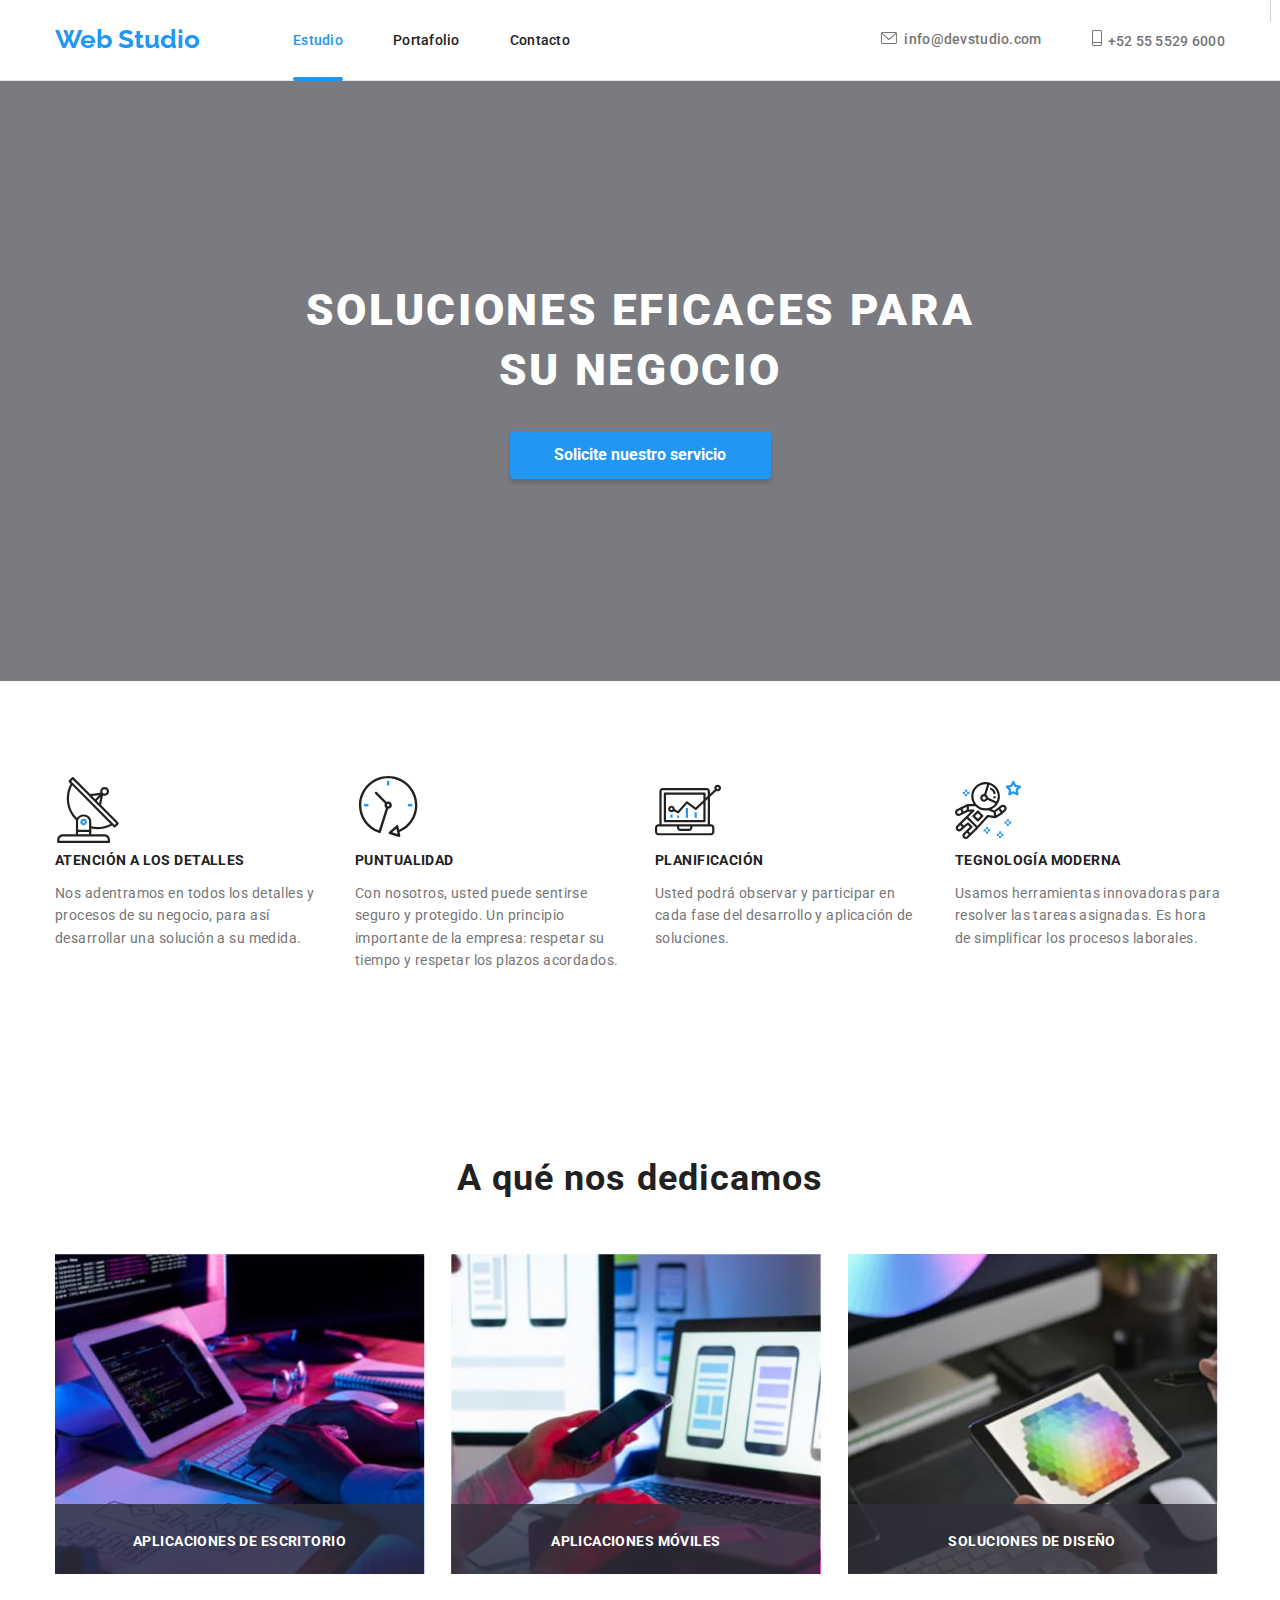
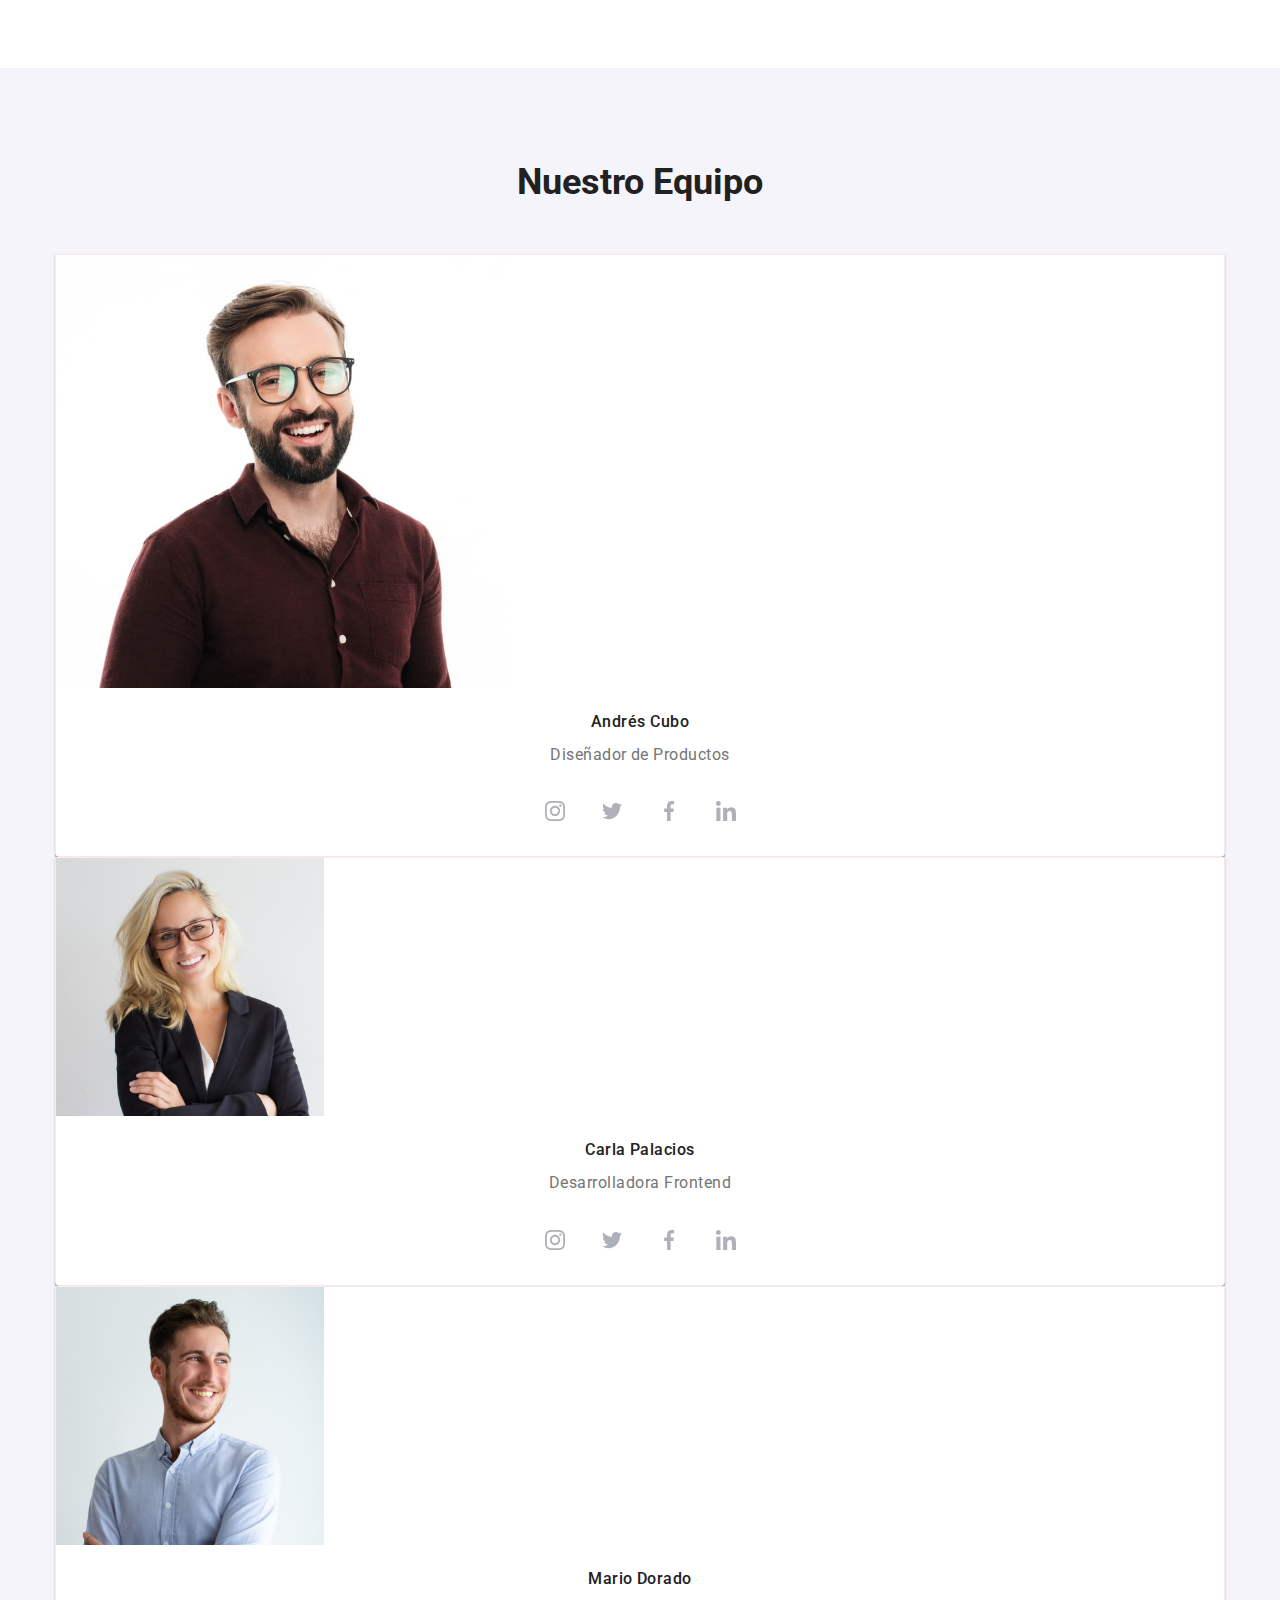
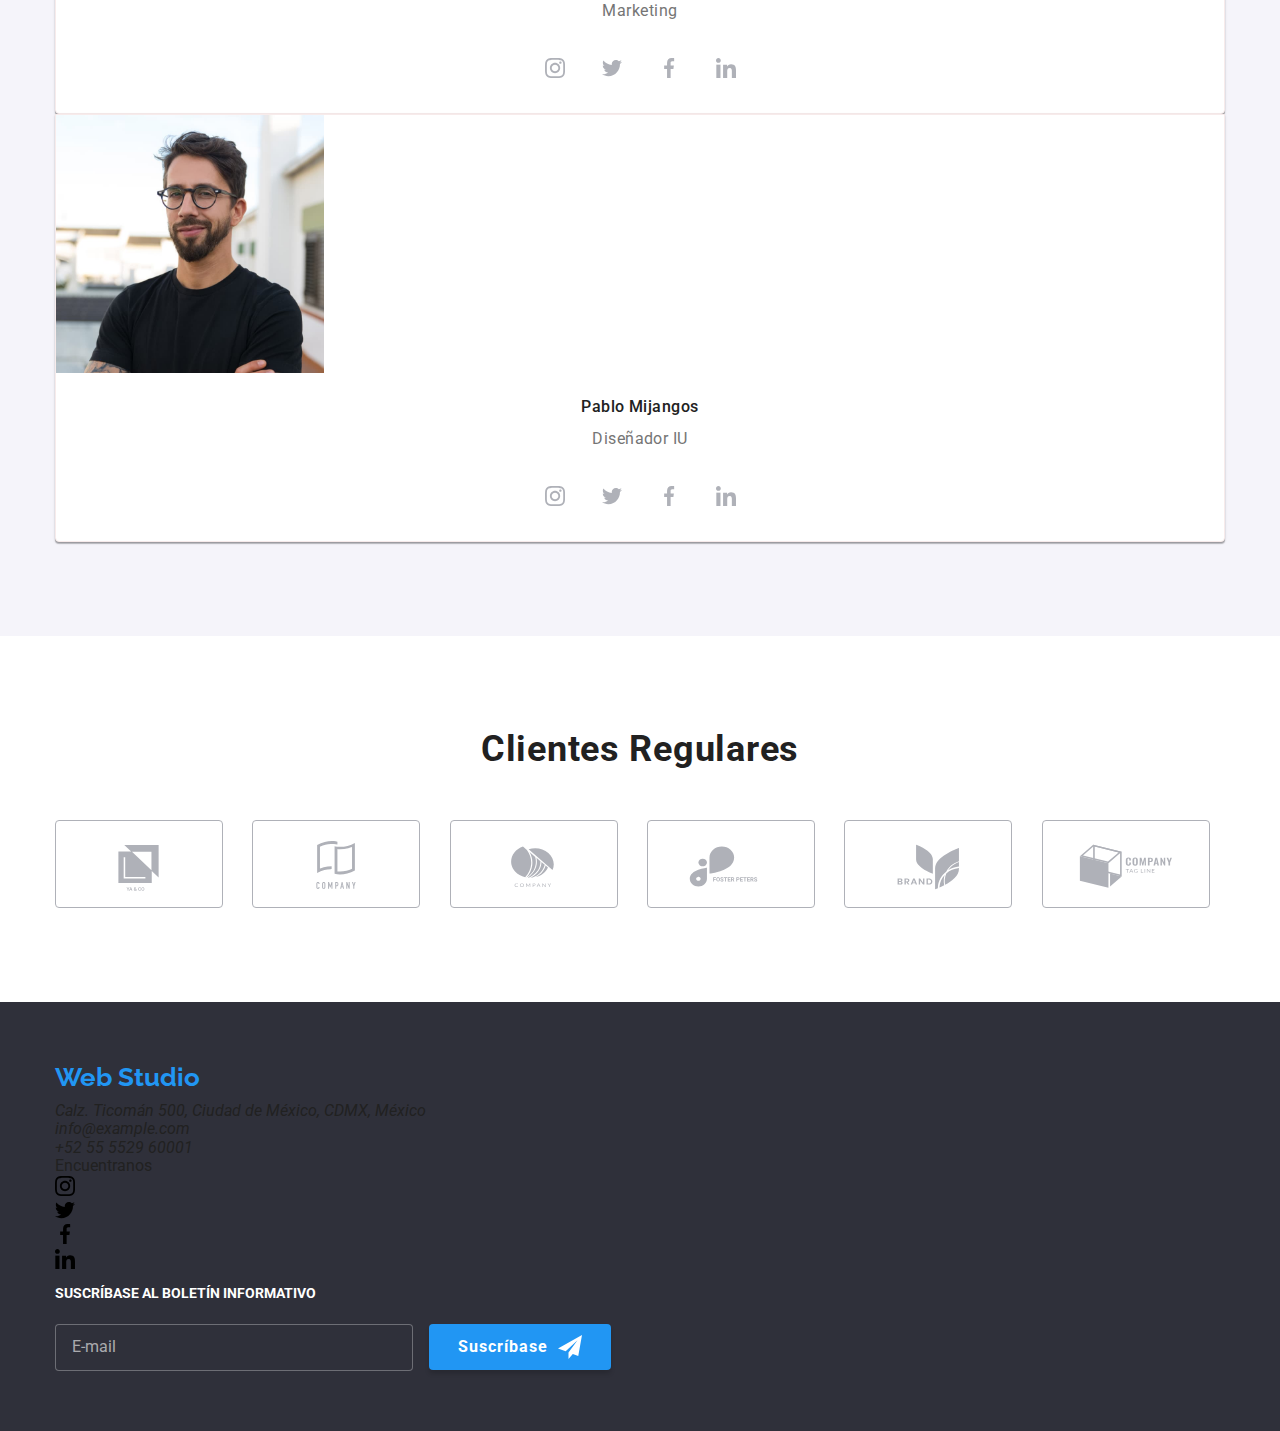
==== commit db3a084d: "ya" ====
--- a/index.html
+++ b/index.html
@@ -21,14 +21,14 @@
                 </svg>
             </button>
             <ul class="mobile-menu">
-                <li><a href="" class="menu-link">Estudio</a></li>
-                <li><a href="" class="menu-link">Portafolio</a></li>
+                <li><a href="./index.html" class="menu-link">Estudio</a></li>
+                <li><a href="./portafolio.html" class="menu-link">Portafolio</a></li>
                 <li><a href="" class="menu-link">Contactos</a></li>
             </ul>
             <div class="mob-menu-list-down">
-                <a class="mob-menu-list-tell link" href="tel:+380961111111">
+                <a class="mob-menu-list-tell link" href="#">
                 +38 096 111 11 11</a>
-                <a class="mob-menu-list-mail link" href="mailto:info@devstudio.com">info@devstudio.com</a>
+                <a class="mob-menu-list-mail link" href="#">info@devstudio.com</a>
                 <ul class="mob-menu-list-social list">
                     <li class="mob-menu-list-social-item">Instagram</li>
                     <li class="mob-menu-list-social-item">Twitter</li>
@@ -44,7 +44,7 @@
                     <ul class="menu-list list">
                         <li class="menu-list-item"><a class="menu-list-studio active" href="./index.html">Estudio</a></li>
                         <li class="menu-list-item"><a class="menu-list-link" href="./portafolio.html">Portafolio</a></li>
-                        <li class="menu-list-item"><a class="menu-list-link" href="./monda.html">Contacto</a></li>
+                        <li class="menu-list-item"><a class="menu-list-link" href="#">Contacto</a></li>
                     </ul>
                 </nav>
                 <ul class="contact-list list">
@@ -64,18 +64,14 @@
                 aria-expanded="false"
                 aria-controls="mobile-menu"
                 >
-                <svg
+                <svg class="icon-menu-open"
                     width="24"
                     height="24"
                     fill="currentColor"
                     viewBox="0 0 20 20"
                     xmlns="http://www.w3.org/2000/svg"
                 >
-                    <path
-                    fill-rule="evenodd"
-                    d="M3 5a1 1 0 011-1h12a1 1 0 110 2H4a1 1 0 01-1-1zM3 10a1 1 0 011-1h12a1 1 0 110 2H4a1 1 0 01-1-1zM3 15a1 1 0 011-1h12a1 1 0 110 2H4a1 1 0 01-1-1z"
-                    clip-rule="evenodd"
-                    ></path>
+                <path fill-rule="evenodd" clip-rule="evenodd" d="M0 2.66667V0H24V2.66667H0ZM0 9.33333H24V6.66667H0V9.33333ZM0 16H24V13.3333H0V16Z"/>
                 </svg>
                 </button>
         </header>
@@ -148,7 +144,7 @@
                     <h2 hidden class="visually-hidden">Caracteristicas</h2>
                     <ul class="list-feature list">
                         <li class="feature-section-item">
-                            <div class="icon-item">
+                            <div class="icon-item-feature">
                                 <svg class = "feature-icon">
                                     <use href = "./images/symbol-defs.svg#icon-antena"></use>
                                 </svg>
@@ -157,7 +153,7 @@
                             <p class="feature-section-list-text">Nos adentramos en todos los detalles y procesos de su negocio, para así desarrollar una solución a su medida.</p>
                         </li>
                         <li class="feature-section-item">
-                            <div class="icon-item">
+                            <div class="icon-item-feature">
                                 <svg class = "feature-icon">
                                     <use href = "./images/symbol-defs.svg#icon-reloj"     ></use>
                                 </svg>
@@ -166,7 +162,7 @@
                             <p class="feature-section-list-text">Con nosotros, usted puede sentirse seguro y protegido. Un principio importante de la empresa: respetar su tiempo y respetar los plazos acordados.</p>
                         </li>
                         <li class="feature-section-item">
-                            <div class="icon-item">
+                            <div class="icon-item-feature">
                                 <svg class = "feature-icon">
                                     <use href = "./images/symbol-defs.svg#icon-diagrama"     ></use>
                                 </svg>
@@ -175,7 +171,7 @@
                             <p class="feature-section-list-text">Usted podrá observar y participar en cada fase del desarrollo y aplicación de soluciones.</p>
                         </li>
                         <li class="feature-section-item">
-                            <div class="icon-item">
+                            <div class="icon-item-feature">
                                 <svg class = "feature-icon">
                                     <use href = "./images/symbol-defs.svg#icon-astronauta" ></use>
                                 </svg>
@@ -229,11 +225,17 @@
             <section class="team-section section">
                 <div class="container team-container">
                     <h2 class="team-section-title">Nuestro Equipo</h2>
-                    <ul class="list-dedication list">
+                    <ul class="team-list list">
                         <li class="team-section-item">
-                            <img class="team-section-img" src="images/andresc.jpg" 
-                            alt="Andrés Cubo" 
-                            width="268">
+                        <img
+                            class="photo thumb-team"
+                            srcset="
+                                /images/andresc.jpg 1x,                   
+                                /images/andres-cubo-2x 2x"
+                            src="/images/andres-cubo-2x"
+                            alt="AndresC"
+                            width="450"
+                            >
                             <div class="team-section-title-text">
                                 <h3 class="team-section-list-title">Andrés Cubo</h3>
                                 <p class="team-section-list-text">Diseñador de Productos</p>
@@ -392,7 +394,7 @@
             <section class="section section-clients">
                 <div class="container">
                     <h2 class="clients-title">Clientes Regulares</h2>
-                    <ul class="clients-list list">
+                    <ul class="clients-list customers list">
                         <li class="clients-list-item">
                             <a href="" class="clients-link">
                                 <svg class="clients-icon">
@@ -440,90 +442,83 @@
             </section>
         </main>
         <footer class="footer">
-            <div class="container footer-container">
-                <div class="container-info">
-                <a class="logo logo-footer-position" href="WebStudio">WebStudio</a>
-                <address class="">
-                    <a class="link contacts site" href="#"
-                    >Calz. Ticomán 500, Ciudad de México, CDMX, México</a>
-                    <ul class="list list-footer">
-                    <li class="footer-item">
-                        <a class="link contacts email" href="#"
-                        >info@devstudio.com</a>
+        <div class="footer-container container">
+            <div class="footer-flex">
+            
+            <div class="footer-contacts-flex">
+                    <a class="logo logo-footer-position" href="#">Web Studio</a>
+                </a>
+                <address class="footer-contact">
+                <ul class="footer-contact-list list">
+                    <li class="footer-contact-item">
+                    <a
+                        class="footer-contact-link footer-contact-address link"
+                        href="#"
+                        target="_blank"
+                        >Calz. Ticomán 500, Ciudad de México, CDMX, México</a
+                    >
                     </li>
-                    <li class="footer-item">
-                        <a class="link contacts tel" href="#"
-                        >+52 55 5529 6000</a>
+                    <li class="footer-contact-item">
+                    <a
+                        class="footer-link-contact link"
+                        href="#"
+                        >info@example.com</a
+                    >
                     </li>
-                    </ul>
+                    <li class="footer-contact-item">
+                    <a class="footer-link-contact link" href="#"
+                        >+52 55 5529 60001</a
+                    >
+                    </li>
+                </ul>
                 </address>
-                </div>
-                <div class="icon-encuentranos-section">
-                    <h3 class="encuentranos">ENCUENTRANOS EN</h3>
-                    <ul class="list container-icon-footer">
-                        <li class="icon-footer-item">
-                            <a class="icon-footer-encuentranos" href="#">
-                                <svg class="icon-footer" width="44" height="44">
-                                    <use
-                                        href="./images/symbol-defs.svg#icon-instagram-1"
-                                        width="20"
-                                        height="20"
-                                        x="12"
-                                        y="12">
-                                    </use>
-                                </svg>
-                            </a>
-                        </li>
-                        <li class="icon-footer-item">
-                            <a class="icon-footer-encuentranos" href="#">
-                                <svg class="icon-footer" width="44" height="44">
-                                    <use
-                                        href="./images/symbol-defs.svg#icon-twitter-1"
-                                        width="20"
-                                        height="20"
-                                        x="12"
-                                        y="12">
-                                    </use>
-                                </svg>
-                            </a>
-                        </li>
-                        <li  class="icon-footer-item">
-                            <a class="icon-footer-encuentranos" href="#">
-                                <svg class="icon-footer" width="44" height="44">
-                                    <use
-                                        href="./images/symbol-defs.svg#icon-facebook-1"
-                                        width="20"
-                                        height="20"
-                                        x="12"
-                                        y="12">
-                                    </use>
-                                </svg>
-                            </a>
-                        </li>
-                        <li  class="icon-footer-item">
-                            <a class="icon-footer-encuentranos" href="#">
-                                <svg class="icon-footer" width="44" height="44">
-                                    <use
-                                        href="./images/symbol-defs.svg#icon-linkedin-1"
-                                        width="20"
-                                        height="20"
-                                        x="12"
-                                        y="12">
-                                    </use>
-                                </svg>
-                            </a>
-                        </li>
-                    </ul>
-                </div>
-                <div class="footer-submit">
-                    <p class="footer-submit-text">SUSCRÍBASE AL BOLETÌN INFORMATIVO</p>
-                    <div class="footer-submit-form">
-                    <label class="footer-submit-label" for="submit-mail"></label>
-                    <input class="footer-submit-input" type="email" name="submit-mail" id="submit-mail" placeholder="Correo electrónico">
-                    <button class="footer-submit-btn" type="submit">Suscríbase</button>
-                    </div>        
+            </div>
+            <div class="social-section">
+                <p class="social-section-text">Encuentranos</p>
+                <ul class="footer-list list">
+                <li class="footer-list-item">
+                    <a class="footer-list-link" href="">
+                    <svg class="footer-list-icon" width="20" height="20">
+                        <use href="./images/symbol-defs.svg#icon-instagram-1"></use>
+                    </svg>
+                    </a>
+                </li>
+
+                <li class="footer-list-item">
+                    <a class="footer-list-link" href="">
+                    <svg class="footer-list-icon" width="20" height="20">
+                        <use href="./images/symbol-defs.svg#icon-twitter-1"></use>
+                    </svg>
+                    </a>
+                </li>
+
+                <li class="footer-list-item">
+                    <a class="footer-list-link" href="">
+                    <svg class="footer-list-icon" width="20" height="20">
+                        <use href="./images/symbol-defs.svg#icon-facebook-1"></use>
+                    </svg>
+                    </a>
+                </li>
+
+                <li class="footer-list-item">
+                    <a class="footer-list-link" href="">
+                    <svg class="footer-list-icon" width="20" height="20">
+                        <use href="./images/symbol-defs.svg#icon-linkedin-1"></use>
+                    </svg>
+                    </a>
+                </li>
+                </ul>
+            </div>
+            <div class="footer-submit">
+                <p class="footer-submit-text">SUSCRÍBASE al boletín informativo </p>
+                <div class="footer-submit-form">
+                <label class="footer-submit-label" for="submit-mail"></label>
+                <input class="footer-submit-input" type="email" name="submit-mail" id="submit-mail" placeholder="E-mail">
+                <button class="footer-submit-btn" type="submit">Suscríbase</button>
                 </div>
             </div>
+            </div>
+        </div>
         </footer>
         <script src="./js/mobile-menu.js"></script>
         <script src="./js/modal.js"></script>
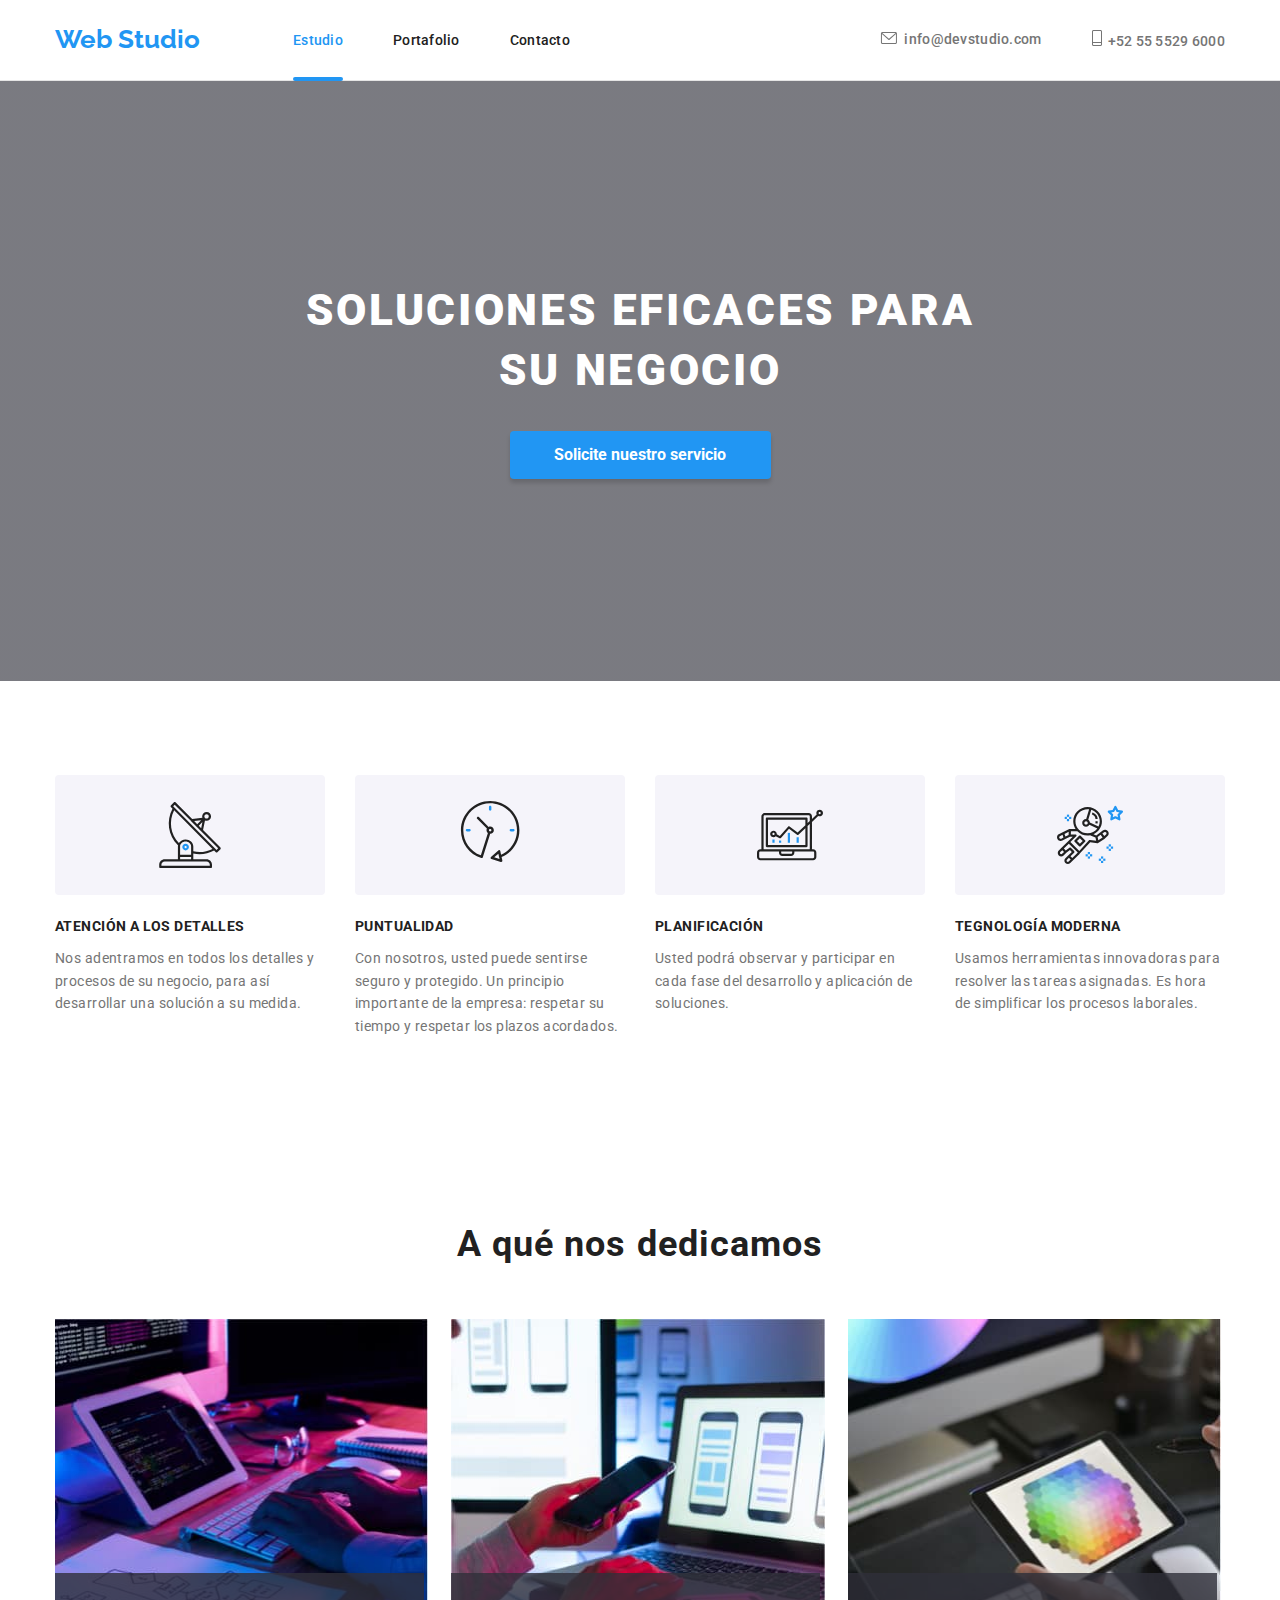
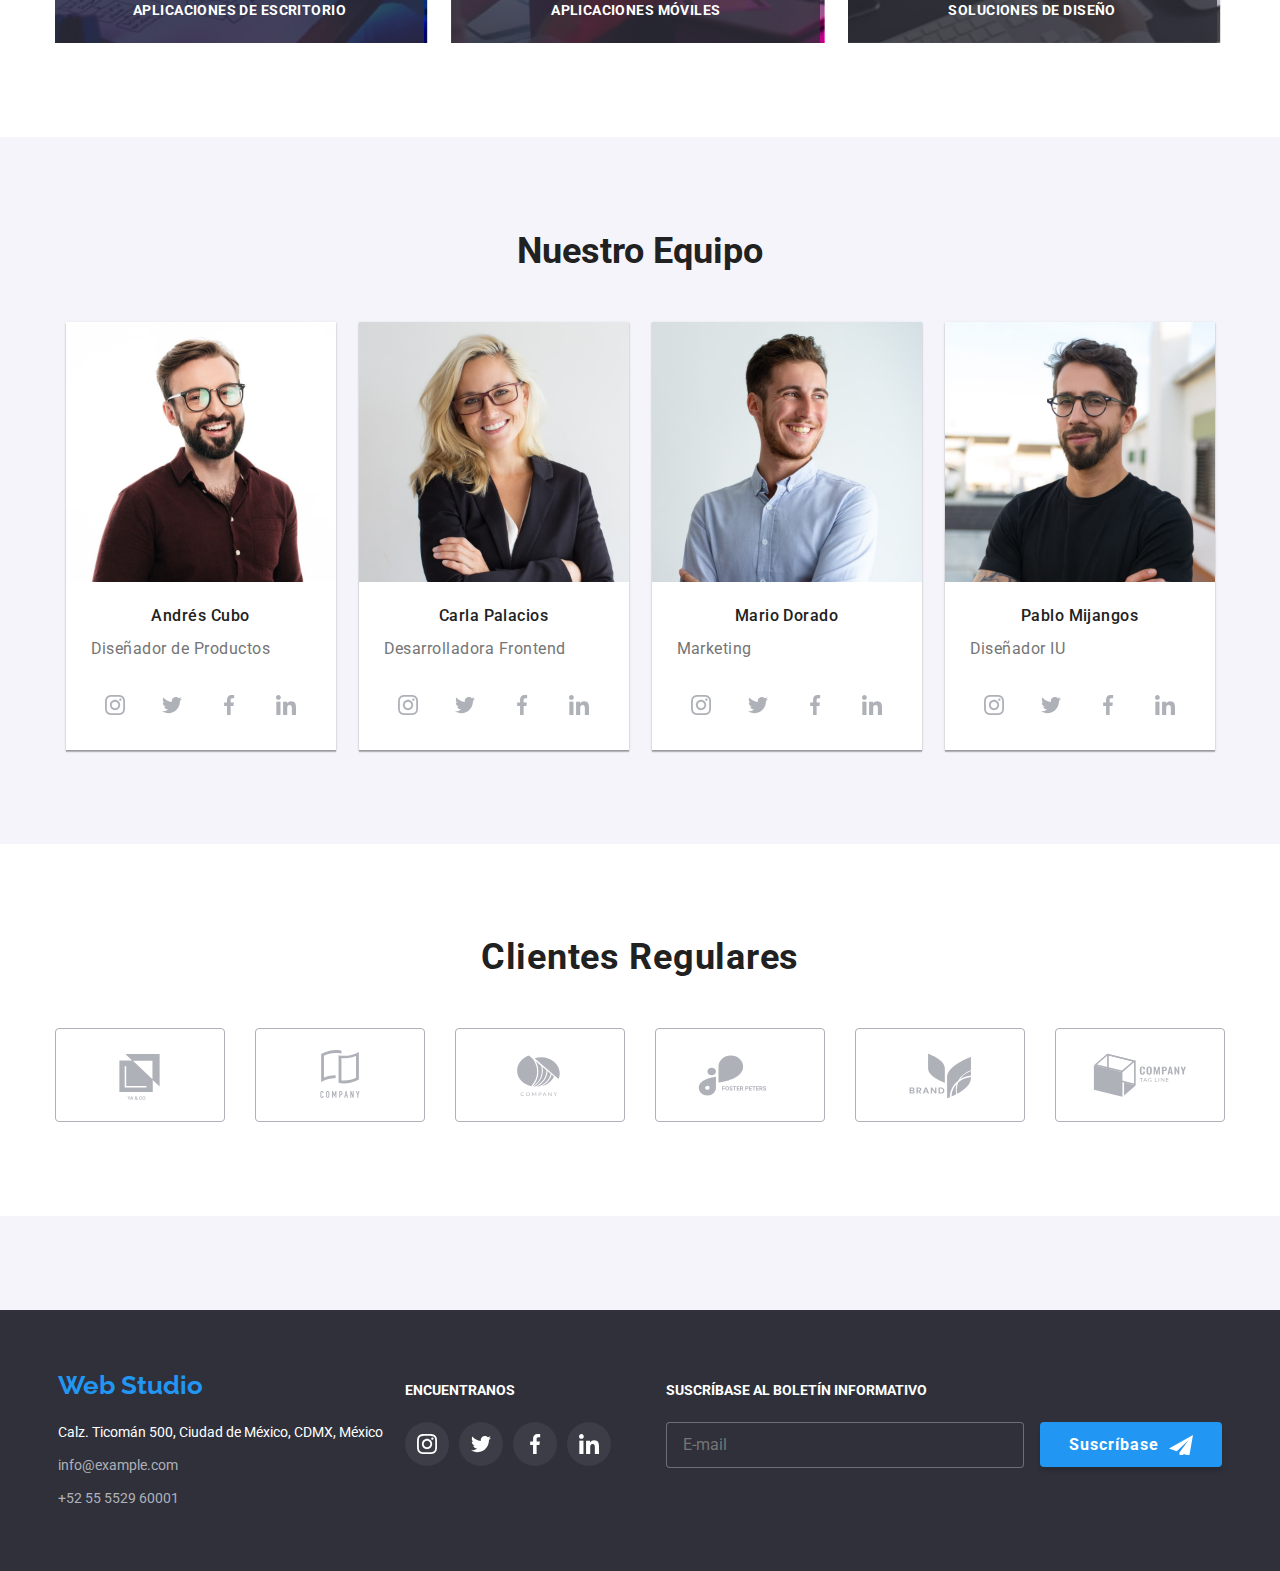
==== commit b0fb1c66: "Soy muy pro" ====
--- a/index.html
+++ b/index.html
@@ -227,15 +227,9 @@
                     <h2 class="team-section-title">Nuestro Equipo</h2>
                     <ul class="team-list list">
                         <li class="team-section-item">
-                        <img
-                            class="photo thumb-team"
-                            srcset="
-                                /images/andresc.jpg 1x,                   
-                                /images/andres-cubo-2x 2x"
-                            src="/images/andres-cubo-2x"
-                            alt="AndresC"
-                            width="450"
-                            >
+                        <img class="team-section-img" src="images/andresc.jpg" 
+                        alt="Andrés Cubo" 
+                        width="450">
                             <div class="team-section-title-text">
                                 <h3 class="team-section-list-title">Andrés Cubo</h3>
                                 <p class="team-section-list-text">Diseñador de Productos</p>
@@ -275,7 +269,7 @@
                         <li class="team-section-item">
                             <img class="team-section-img" src="images/carlap.jpg" 
                             alt="Carla Palacios" 
-                            width="268">
+                            width="450">
                             <div class="team-section-title-text">
                                 <h3 class="team-section-list-title">Carla Palacios</h3>
                                 <p class="team-section-list-text">Desarrolladora Frontend</p>
@@ -314,7 +308,7 @@
                         <li class="team-section-item">
                             <img class="team-section-img" src="images/mariod.jpg" 
                             alt="Mario Dorado" 
-                            width="268">
+                            width="450">
                             <div class="team-section-title-text">
                                 <h3 class="team-section-list-title">Mario Dorado</h3>
                                 <p class="team-section-list-text">Marketing</p>
@@ -353,7 +347,7 @@
                         <li class="team-section-item">
                             <img class="team-section-img" src="images/pablom.jpg" 
                             alt="Pablo Mijangos" 
-                            width="268">
+                            width="450">
                             <div class="team-section-title-text">
                                 <h3 class="team-section-list-title">Pablo Mijangos</h3>
                                 <p class="team-section-list-text">Diseñador IU</p>
--- a/css/main.min.css
+++ b/css/main.min.css
@@ -2,48 +2,60 @@
 /* ESTOS SON TODOS LOS COLORES GLOBALES */
 
 :root {
-    --brand-color: #2196F3;
-    --main-color-dark: #212121;
-    --main-color-light: #FFFFFF;
-    --main-color-grey: #757575;
-    --main-border-light:#EEEEEE;
-    --main-border-grey: #AFB1B8;
-    --main-border-chill: #f7ebeb;
-    --main-background-chill:#F5F4FA;
-    --main-background-light: #FFFFFF;
-    --main-background-beige: #E5E5E5;
-    --main-background-semi-light: #f4f4f4;
-    --main-background-dark: #2F303A;
-    --cubic: cubic-bezier(0.4, 0, 0.2, 1);
+  --brand-color: #2196F3;
+  --main-color-dark: #212121;
+  --main-color-light: #FFFFFF;
+  --main-color-grey: #757575;
+  --main-border-light:#EEEEEE;
+  --main-border-grey: #AFB1B8;
+  --main-border-chill: #f7ebeb;
+  --main-background-chill:#F5F4FA;
+  --main-background-light: #FFFFFF;
+  --main-background-beige: #E5E5E5;
+  --main-background-semi-light: #f4f4f4;
+  --main-background-dark: #2F303A;
+  --cubic: cubic-bezier(0.4, 0, 0.2, 1);
  }
 
 /*ESTO SON ESTILOS GLOBALES PARA TODO EL CODIGO */
 
 body{
-    font-family: 'Roboto', sans-serif;
-    color: var(--main-color-dark);
+  font-family: 'Roboto', sans-serif;
+  color: var(--main-color-dark);
+}
+body::-webkit-scrollbar{
+  width: 5px;
+}
+body::-webkit-scrollbar-thumb{
+  background: var(--brand-color);
+  border-radius: 50px;
+}
+body::-webkit-scrollbar-thumb:hover{
+  background: rgb(25, 117, 192);
+;
 }
 h1,h2,h3,h4,h5,h6,p{
-    margin: 0;
+  margin: 0;
 }
 img {
-    display: flex;
-    max-width: 100%;
+  display: block;
+  width: 100%;
+  height: auto;
 }
 *,*::before,*::after {
-    box-sizing: border-box;
+  box-sizing: border-box;
 }
 .list{
-    list-style: none;
-    padding-left: 0px;
-    margin: 0px;
+  list-style: none;
+  padding-left: 0px;
+  margin: 0px;
 }
 .link{
-    text-decoration: none;
-    color: currentColor;
+  text-decoration: none;
+  color: currentColor;
 }
 .header{
-    border-bottom: 1px solid #E5E5E5;
+  border-bottom: 1px solid #E5E5E5;
 }
 @media screen and (max-width: 767px) {
   .header {
@@ -52,57 +64,52 @@
   }
 }
 .visually-hidden {
-    position: absolute;
-    width: 1px;
-    height: 1px;
-    margin: -1px;
-    border: 0;
-    padding: 0;
-    white-space: nowrap;
-    clip-path: inset(100%);
-    clip: rect(0 0 0 0);
-    overflow: hidden;
+  position: absolute;
+  width: 1px;
+  height: 1px;
+  margin: -1px;
+  border: 0;
+  padding: 0;
+  white-space: nowrap;
+  clip-path: inset(100%);
+  clip: rect(0 0 0 0);
+  overflow: hidden;
 }
 .icon-item{
-    width: 264px;
-    height: 112px;
-    display: flex;
-    align-items: center;
-    justify-content: center;
-    fill: var(--brand-color);
+  width: 264px;
+  height: 112px;
+  display: flex;
+  align-items: center;
+  justify-content: center;
+  fill: var(--brand-color);
 }
 
 .header-container{
-    display: flex;
-    align-items: center;
+  display: flex;
+  align-items: center;
+  justify-content: space-between;
 }
 @media screen and (max-width: 767px) {
-  .header-section {
+  .header-container {
     max-width: 767px;
   }
 }
 .container {
-    width: 1200px;
-    padding-left: 15px;
-    padding-right: 15px;
-    margin-left: auto;   
-    margin-right: auto;  
-}
-@media screen and (min-width: 300px) {
+  width: 100%;
+  width: 1200px;
+  padding-left: 15px;
+  padding-right: 15px;
+  margin-left: auto;   
+  margin-right: auto;  
+}
+@media screen and (max-width: 479px) {
   .container {
-    width: 300px;
+    width: auto;
   }
 }
 @media screen and (min-width: 480px) {
   .container {
-    padding-left: 15px;
-    padding-right: 15px;
-  }
-}
-
-@media screen and (min-width: 480px) {
-  .container {
-    width: 480px;
+    width: auto;
   }
 }
 
@@ -125,24 +132,24 @@
 /* ESTO ES TODO HEADER */
 
 .menu-nav{
-    display: flex;
-    align-items: center;
+  display: flex;
+  align-items: center;
 }
 .logo{
-    font-size: 26px;
-    font-weight: 700;
-    line-height: 1.19;
-    color: var(--brand-color);
-    margin-right: 93px;
-    font-family: 'Raleway', sans-serif;
-    text-decoration: none;
-    display: block;
+  font-size: 26px;
+  font-weight: 700;
+  line-height: 1.19;
+  color: var(--brand-color);
+  margin-right: 93px;
+  font-family: 'Raleway', sans-serif;
+  text-decoration: none;
+  display: block;
 }
 .logo-header-position{
-    padding: 24px 0px 25px;
+  padding: 24px 0px 25px;
 }
 .menu-list{
-    display: flex;
+  display: flex;
 }
 @media screen and (max-width: 767px) {
   .menu-list {
@@ -150,64 +157,65 @@
   }
 }
 .menu-list-link{
-    font-size: 14px;
-    font-weight: 500;
-    line-height: 0.8;
-    letter-spacing: 0.02em;
-    text-align: left;
-    color: var(--main-color-dark);
-    text-decoration: none;
-    padding-top: 32px;
-    padding-bottom: 32px;
-    transition-property: color, transform;
-    transition-duration: 250ms;
-    transition-timing-function: var(--cubic);
-    transition-delay: 0;
+  font-size: 14px;
+  font-weight: 500;
+  line-height: 0.8;
+  letter-spacing: 0.02em;
+  text-align: left;
+  color: var(--main-color-dark);
+  text-decoration: none;
+  padding-top: 32px;
+  padding-bottom: 32px;
+  transition-property: color, transform;
+  transition-duration: 250ms;
+  transition-timing-function: var(--cubic);
+  transition-delay: 0;
 }
 .menu-list-item:not(:last-child){
-    margin-right: 50px;
+  margin-right: 50px;
 }
 .menu-list-studio{
-    font-size: 14px;
-    font-weight: 500;
-    line-height: 0.8;
-    letter-spacing: 0.02em;
-    text-align: left;
-    text-decoration: none;
-    color: var(--brand-color);
-    padding-top: 32px;
-    padding-bottom: 32px;
-    transition: color 250ms var(--cubic);
+  font-size: 14px;
+  font-weight: 500;
+  line-height: 0.8;
+  letter-spacing: 0.02em;
+  text-align: left;
+  text-decoration: none;
+  color: var(--brand-color);
+  padding-top: 32px;
+  padding-bottom: 32px;
+  transition: color 250ms var(--cubic);
 }
 .menu-list-studio.active {
-    color: var(--brand-color);
-    position: relative;
+  color: var(--brand-color);
+  position: relative;
+}
+.menu-list-portafolio.active {
+  color: var(--brand-color);
+  position: relative;
 }
 .active::after{
-    position: absolute;
-    bottom: -1px;
-    left: 0px;
-    content: "";
-    width: 100%;
-    height: 4px;
-    background: var(--brand-color);
-    border-radius: 2px;
+  position: absolute;
+  bottom: -1px;
+  left: 0px;
+  content: "";
+  width: 100%;
+  height: 4px;
+  background: var(--brand-color);
+  border-radius: 2px;
 }
 .menu-list-portafolio{
-    font-size: 14px;
-    font-weight: 500;
-    line-height: 0.8;
-    letter-spacing: 0.02em;
-    text-align: left;
-    text-decoration: none;
-    color: var(--brand-color);
-    padding-top: 32px;
-    padding-bottom: 32px;
-}
-.menu-list-portafolio.active {
-    color: var(--brand-color);
-    position: relative;
-}
+  font-size: 14px;
+  font-weight: 500;
+  line-height: 0.8;
+  letter-spacing: 0.02em;
+  text-align: left;
+  text-decoration: none;
+  color: var(--brand-color);
+  padding-top: 32px;
+  padding-bottom: 32px;
+}
+
 .menu-list-link:hover, .menu-list-link:focus, .menu-list-link:active{
     color: var(--brand-color);
 }
@@ -309,33 +317,25 @@
   text-decoration: none;
 }
 .menu-link {
-  position: relative;
+  width: 157px;
+  left: 40px;
+  top: 48px;
+  padding-bottom: 32px;
+  font-style: normal;
   font-weight: 500;
-  font-size: 18px;
-  line-height: 1.22;
+  font-size: 40px;
+  line-height: 47px;
   letter-spacing: 0.02em;
-  color: #2196f3;
-}
-
-.link:not(:first-child)::before {
-  content: "";
-  display: block;
-  position: absolute;
-  top: 0;
-  left: -10px;
-  width: 1px;
-  height: 22px;
-  background-color: rgba(33, 33, 33, 0.2);
-}
-
-.menu .link:hover,
-.menu .link:focus {
-  text-decoration: underline;
-}
+  color: #212121;
+}
+.menu-link:hover{
+  color: #2196F3;
+}
+
 
 .menu-toggle {
-  min-height: 40px;
-  min-width: 40px;
+  height: 40px;
+  width: 40px;
   display: flex;
   align-items: center;
   justify-content: center;
@@ -347,7 +347,6 @@
   border-radius: 50%;
   outline: none;
 }
-
 @media (min-width: 768px) {
   .menu-toggle {
     display: none;
@@ -356,9 +355,11 @@
 
 .menu-toggle:hover,
 .menu-toggle:focus {
-  background-color: rgba(0, 0, 0, 0.1);
-}
-
+  fill: #2196F3;
+}
+.icon-menu-open:hover{
+  fill: #2196f3;
+}
 .menu-container {
   position: fixed;
   top: 0;
@@ -376,25 +377,31 @@
 .menu-container.is-open {
   transform: translateX(0);
 }
-
+.icon-menu-open:hover,
+.icon-menu-open:focus{
+  fill: #2196F3;
+}
 .menu-container .menu-toggle {
   position: absolute;
-  top: 16px;
-  right: 16px;
+  top: 21px;
+  right: 25px;
   color: #fff;
 }
 
 .mobile-menu {
+  width: 300px;
   padding: 0;
   margin: 0;
   list-style: none;
 }
 
-.mobile-menu .menu-link {
+.mobile-menu .menu-link{
   display: block;
-  padding: 10px;
   color: #000000;
   text-decoration: none;
+}
+.mobile-menu .menu-link:hover{
+  color: #2196F3;
 }
 .menu-close-button-icon{
     width: 18px;
@@ -405,7 +412,8 @@
 }
 
 .mob-menu-list-down{
-    padding-top: auto;
+  position: absolute;
+  bottom: 48px;
 }
 .mob-menu-list-tell {
   display: block;
@@ -444,6 +452,7 @@
   line-height: 1.22;
   letter-spacing: 0.02em;
   color: #2196f3;
+  cursor: pointer;
 }
 
 .mob-menu-list-social-item:not(:first-child)::before {
@@ -467,31 +476,47 @@
     background-size: cover;
     box-shadow: none;
 }
-@media screen and (min-device-pixel-ratio: 2), screen and (min-resolution: 192dpi), screen and (min-resolution: 2dppx) {
+@media screen and (max-width: 479px) {
+  .hero-section {
+    background-image: linear-gradient(to right, rgba(47, 48, 58, 0.4), rgba(47, 48, 58, 0.4)), url(https://cdn.discordapp.com/attachments/845486960742105089/1076194611636228147/img-hero-400.jpg);
+  }
+}
+
+@media screen and (max-width: 479px) and (max-device-pixel-ratio: 2), screen and (max-width: 479px) and (max-resolution: 192dpi), screen and (max-width: 480px) and (max-resolution: 2dppx) {
+  .hero-section {
+    background-image: linear-gradient(to right, rgba(47, 48, 58, 0.4), rgba(47, 48, 58, 0.4)), url(https://cdn.discordapp.com/attachments/845486960742105089/1076194611636228147/img-hero-400.jpg);
+  }
+}
+@media screen and (min-width: 480px) {
+  .hero-section {
+    background-image: linear-gradient(to right, rgba(47, 48, 58, 0.4), rgba(47, 48, 58, 0.4)), url(https://cdn.discordapp.com/attachments/845486960742105089/1076194611636228147/img-hero-400.jpg);
+  }
+}
+
+@media screen and (min-width: 480px) and (min-device-pixel-ratio: 2), screen and (min-width: 480px) and (min-resolution: 192dpi), screen and (min-width: 480px) and (min-resolution: 2dppx) {
+  .hero-section {
+    background-image: linear-gradient(to right, rgba(47, 48, 58, 0.4), rgba(47, 48, 58, 0.4)), url(https://cdn.discordapp.com/attachments/845486960742105089/1076194611636228147/img-hero-400.jpg);
+  }
+}
+@media screen and (min-width: 768px) {
+  .hero-section {
+    background-image: linear-gradient(to right, rgba(47, 48, 58, 0.4), rgba(47, 48, 58, 0.4)), url(https://cdn.discordapp.com/attachments/845486960742105089/1076194574764101692/img-hero-768.jpg);
+  }
+}
+
+@media screen and (min-width: 768px) and (min-device-pixel-ratio: 2), screen and (min-width: 768px) and (min-resolution: 192dpi), screen and (min-width: 768px) and (min-resolution: 2dppx) {
+  .hero-section {
+    background-image: linear-gradient(to right, rgba(47, 48, 58, 0.4), rgba(47, 48, 58, 0.4)), url(https://cdn.discordapp.com/attachments/845486960742105089/1076194574764101692/img-hero-768.jpg);
+  }
+}
+
+@media screen and (min-width: 1000px) {
   .hero-section {
     background-image: linear-gradient(to right, rgba(47, 48, 58, 0.4), rgba(47, 48, 58, 0.4)), url(https://cdn.discordapp.com/attachments/845486960742105089/1064712815560114276/img-hero.jpg);
   }
 }
 
-@media screen and (min-width: 768px) {
-  .hero-section {
-    background-image: linear-gradient(to right, rgba(47, 48, 58, 0.4), rgba(47, 48, 58, 0.4)), url(https://cdn.discordapp.com/attachments/845486960742105089/1064712815560114276/img-hero.jpg);
-  }
-}
-
-@media screen and (min-width: 768px) and (min-device-pixel-ratio: 2), screen and (min-width: 768px) and (min-resolution: 192dpi), screen and (min-width: 768px) and (min-resolution: 2dppx) {
-  .hero-section {
-    background-image: linear-gradient(to right, rgba(47, 48, 58, 0.4), rgba(47, 48, 58, 0.4)), url(https://cdn.discordapp.com/attachments/845486960742105089/1064712815560114276/img-hero.jpg);
-  }
-}
-
-@media screen and (min-width: 1200px) {
-  .hero-section {
-    background-image: linear-gradient(to right, rgba(47, 48, 58, 0.4), rgba(47, 48, 58, 0.4)), url(https://cdn.discordapp.com/attachments/845486960742105089/1064712815560114276/img-hero.jpg);
-  }
-}
-
-@media screen and (min-width: 1200px) and (min-device-pixel-ratio: 2), screen and (min-width: 1200px) and (min-resolution: 192dpi), screen and (min-width: 1200px) and (min-resolution: 2dppx) {
+@media screen and (min-width: 1000px) and (min-device-pixel-ratio: 2), screen and (min-width: 1200px) and (min-resolution: 192dpi), screen and (min-width: 1200px) and (min-resolution: 2dppx) {
   .hero-section {
     background-image: linear-gradient(to right, rgba(47, 48, 58, 0.4), rgba(47, 48, 58, 0.4)), url(https://cdn.discordapp.com/attachments/845486960742105089/1064712815560114276/img-hero.jpg);
   }
@@ -516,6 +541,12 @@
     text-transform: uppercase;
     width: 696px;
     margin-bottom: 30px;
+}
+@media screen and (max-width: 479px) {
+  .hero-title {
+    font-size: 18px;
+    width: auto;
+  }
 }
 @media screen and (min-width: 480px) {
   .hero-title {
@@ -546,6 +577,13 @@
     cursor: pointer;
     width: 261px;
 }
+@media screen and (max-width: 479px) {
+  .hero-section-button {
+    padding: 7px;
+    font-size: 12px;
+    width: auto;
+  }
+}
 @media screen and (min-width: 480px) {
   .hero-section-button {
     padding: 10px 32px;
@@ -583,6 +621,26 @@
     width: 528px;
     height: 581px;
     background: #FFFFFF;
+}
+@media screen and (max-width: 479px) {
+  .modal {
+    width: auto;
+    height: auto;
+  }
+}
+
+@media screen and (min-width: 480px) {
+  .modal {
+    width: 450px;
+    min-height: 609px;
+  }
+}
+
+@media screen and (min-width: 1200px) {
+  .modal {
+    width: 528px;
+    min-height: 581px;
+  }
 }
 .close-button{
     position: absolute;
@@ -615,6 +673,23 @@
     margin-right: auto;
     padding: 40px;
 }
+@media screen and (max-width: 479px) {
+  .form {
+    max-width: 330px;
+  }
+}
+@media screen and (min-width: 480px) {
+  .form {
+    width: 450px;
+  }
+}
+
+@media screen and (min-width: 1200px) {
+  .form {
+    width: 528px;
+  }
+}
+
 
 .form-title {
     font-weight: 700;
@@ -713,9 +788,15 @@
     padding-left: 12px;
     margin-bottom: 10px;
 }
+@media screen and (min-width: 1200px) {
+  .form-field-chek {
+    padding-left: 14px;
+  }
+}
+
 .check-icon{
     position: absolute;
-    fill: var(--main-color-light);
+    fill: transparent;
     top: 5px;
     left: 14px;
 }
@@ -755,6 +836,19 @@
     font-size: 14px;
     line-height: 1.71;
     color: var(--main-color-grey);
+}
+@media screen and (max-width: 479px) {
+  .policy-label {
+    font-size: 10px;
+    line-height: 1.11;
+  }
+}
+
+@media screen and (min-width: 1200px) {
+  .policy-label {
+    font-size: 14px;
+    line-height: 1.71;
+  }
 }
 .form-button {
     display: flex;
@@ -786,41 +880,103 @@
 
 /* ESTO ES FEATURE SECTION */
 
+.feature-section{
+  justify-content: center;
+  align-items: center;
+  padding-top: 60px;
+  padding-bottom: 60px;
+}
+@media screen and (min-width: 1200px) {
+  .feature-section {
+    padding-top: 94px;
+    padding-bottom: 94px;
+  }
+}
+
+@media screen and (max-width: 479px) {
+  .feature-section {
+    width: auto;
+  }
+}
 .list-feature {
-    display: flex;
-    flex-wrap: wrap;
-    gap: 30px;
-    padding: 0;
-}
-.icon-item{
-    display: flex;
-    justify-content: center;
-    margin-bottom: 20px;
-    background-color: var(--main-background-chill);
-    fill:var(--main-background-light);
-    padding: 25px 102px 25px 102px;
-    border-radius: 4px;
-}
+  display: flex;
+  flex-wrap: wrap;
+  gap: 30px;
+  padding: 0;
+}
+@media screen and (max-width: 479px) {
+  .feature-section-item {
+    width: auto;
+  }
+}
+@media screen and (min-width: 480px) {
+  .feature-section-item {
+    width: auto;
+  }
+}
+
+@media screen and (min-width: 768px) {
+  .feature-section-item {
+    width: 354px;
+  }
+}
+
+@media screen and (min-width: 1200px) {
+  .feature-section-item {
+    width: 270px;
+  }
+}
+.icon-item-feature{
+  display: flex;
+  justify-content: center;
+  margin-bottom: 20px;
+  background-color: var(--main-background-chill);
+  fill:var(--main-background-light);
+  padding: 25px 102px 25px 102px;
+  border-radius: 4px;
+}
+@media screen and (max-width: 479px) {
+  .icon-item-feature {
+    width: auto;
+  }
+}
+@media screen and (min-width: 480px) {
+  .icon-item-feature {
+    width: 430px;
+  }
+}
+
+@media screen and (min-width: 768px) {
+  .icon-item-feature {
+    width: 354px;
+  }
+}
+
+@media screen and (min-width: 1200px) {
+  .icon-item-feature {
+    width: 270px;
+  }
+}
+
 .feature-icon{ 
-    width: 66px;
-    height: 70px;
+  width: 66px;
+  height: 70px;
 }
 .feature-section-item{
-    width: 270px;
-    margin-left: auto;
-    margin-right: auto;
-    display: flex;
-    flex-direction: column;
+  margin-left: auto;
+  margin-right: auto;
+  display: flex;
+  flex-direction: column;
 }
 .feature-section-item h2 {
-    margin-top: 0;
-    font-size: 20px;
+  margin-top: 0;
+  font-size: 20px;
 }
 .feature-section-item p {
-    margin: 0;
+  margin: 0;
 }
 .feature-section-item {
-    flex-basis: calc((100% - 90px) / 4);
+  flex-basis: calc((100% - 90px) / 4);
 }
 .feature-section-list-title{
     font-style: normal;
@@ -831,6 +987,12 @@
     text-transform: uppercase;
     margin-bottom: 10px;
 }
+@media screen and (min-width: 768px) {
+  .feature-section-list-title {
+    text-align: left;
+  }
+}
+
 .feature-section-list-text{
     font-style: normal;
     font-weight: 400;
@@ -895,117 +1057,187 @@
 /* ESTO ES TEAM SECTION */
 
 .team-section{
-    background-color: var(--main-background-chill);
-    padding-bottom: 0;
-}
+  background-color: var(--main-background-chill);
+  padding-bottom: 0;
+}
+@media screen and (min-width: 1200px) {
+  .team-section {
+    padding-top: 94px;
+    padding-bottom: 94px;
+  }
+}
+
 .team-container{
-    padding-bottom: 94px;
+  padding-bottom: 94px;
 }
 .team-section-title{
-    display: block;
-    text-align: center;
+  display: block;
+  text-align: center;
+  margin-bottom: 50px;
+  font-weight: 700;
+  font-size: 36px;
+  line-height: 1,1;
+}
+@media screen and (min-width: 1200px) {
+  .team-section-title {
     margin-bottom: 50px;
-    font-weight: 700;
     font-size: 36px;
-    line-height: 1,1;
+  }
+}
+.team-list{
+  display: flex;
+  flex-wrap: wrap;
+  justify-content: center;
+  gap: 23px;
+  padding: 0;
 }
 .team-soc-list {
-    display: flex;
-    justify-content: center;
-    align-items: center;
-    gap: 17px;
+  display: flex;
+  justify-content: center;
+  align-items: center;
+  gap: 17px;
 }
 .team-soc-link {
-    background-color: var(--main-background-light);
-    border-radius: 50%;
-    display: flex;
-    width: 40px;
-    height: 40px;
-    align-items: center;
-    justify-content: center;
-    transition-property: fill, transform;
-    transition-property: background-color, transform;
-    transition-duration: 250ms;
-    transition-timing-function: var(--cubic);
-    transition-delay: 0;
+  background-color: var(--main-background-light);
+  border-radius: 50%;
+  display: flex;
+  width: 40px;
+  height: 40px;
+  align-items: center;
+  justify-content: center;
+  transition-property: fill, transform;
+  transition-property: background-color, transform;
+  transition-duration: 250ms;
+  transition-timing-function: var(--cubic);
+  transition-delay: 0;
 }
 
 .team-soc-item:hover .team-soc-link{
-    background-color: var(--brand-color);
+  background-color: var(--brand-color);
 }
 .team-soc-item:hover .team-soc-icon{
-    fill: var(--main-color-light);
+  fill: var(--main-color-light);
 }
 .team-soc-link:focus{
-    background-color: var(--brand-color);
+  background-color: var(--brand-color);
 }
 .team-soc-link:focus .team-soc-icon{
-    fill: var(--main-color-light);
+  fill: var(--main-color-light);
 }
 .team-soc-icon{
-    height: 20px;
-    width: 20px;
-    fill: #AFB1B8;
-    transition-property: fill, transform;
-    transition-duration: 250ms;
-    transition-timing-function: var(--cubic);
-    transition-delay: 0;
+  height: 20px;
+  width: 20px;
+  fill: #AFB1B8;
+  transition-property: fill, transform;
+  transition-duration: 250ms;
+  transition-timing-function: var(--cubic);
+  transition-delay: 0;
 }
 .team-dedication {
-    flex-wrap: wrap;
-    gap: 37px;
-    padding: 0;
-}
+  flex-wrap: wrap;
+  gap: 37px;
+  padding: 0;
+}
+
 .team-section-item {
-    flex-basis: calc((100% - 111px) / 4);
-}
-.team-section-item{
-    text-align: center;
-    background-color: var(--main-background-light);
-    border: 1px solid var(--main-border-chill);
-    box-shadow: 0px 1px 3px rgba(0, 0, 0, 0.12), 0px 1px 1px rgba(0, 0, 0, 0.14), 0px 2px 1px rgba(0, 0, 0, 0.2);
-    border-radius: 0px 0px 4px 4px;
+  box-shadow: 0px 1px 3px rgba(0, 0, 0, 0.12), 0px 1px 1px rgba(0, 0, 0, 0.14), 0px 2px 1px rgba(0, 0, 0, 0.2);
+  background-color: var(--main-background-light);
+}
+
+@media screen and (max-width: 479px) {
+  .team-section-item {
+    max-width: auto;
+  }
+}
+
+@media screen and (min-width: 480px) {
+  .team-section-item {
+    max-width: 450px;
+  }
+}
+
+@media screen and (min-width: 768px) {
+  .team-section-item {
+    max-width: 354px;
+  }
+}
+
+@media screen and (min-width: 1200px) {
+  .team-section-item {
+    max-width: 270px;
+  }
 }
 .team-section-title-text{
-    padding: 25px;
+  padding: 25px;
 }
 .team-section-list-title{
-    display: block;
-    margin-bottom: 15px;
-    text-align: center;
-    font-weight: 500;
-    font-size: 16px;
-    line-height: 1.1;
-    letter-spacing: 0.03em;
+  display: block;
+  margin-bottom: 15px;
+  text-align: center;
+  font-weight: 500;
+  font-size: 16px;
+  line-height: 1.1;
+  letter-spacing: 0.03em;
 }
 
 .team-section-list-text{
-    display: block;
-    font-weight: 400;
-    margin: 0px;
-    margin-bottom: 28px;
-    font-size: 16px;
-    line-height: 1.1;
-    letter-spacing: 0.03em;
-    color: var(--main-color-grey);
+  display: block;
+  font-weight: 400;
+  margin: 0px;
+  margin-bottom: 28px;
+  font-size: 16px;
+  line-height: 1.1;
+  letter-spacing: 0.03em;
+  color: var(--main-color-grey);
 }
 
 /*ESTO ES CLIENTS */
 .section-clients{
-    background-color: var(--main-background-light);
+  background-color: var(--main-background-light);
+}
+@media screen and (min-width: 1200px) {
+  .section-clients {
+    padding-top: 94px;
+    padding-bottom: 94px;
+  }
 }
 .clients-title { 
-    font-weight: 700;
+  font-weight: 700;
+  font-size: 36px;
+  line-height: 1.11;
+  letter-spacing: 0.02em;
+  color: var(--main-color-dark);
+  text-align: center;
+  margin-bottom: 50px;
+}
+@media screen and (min-width: 1200px) {
+  .clients-title {
+    margin-bottom: 50px;
     font-size: 36px;
-    line-height: 1.11;
-    letter-spacing: 0.02em;
-    color: var(--main-color-dark);
-    text-align: center;
-    margin-bottom: 50px;
+  }
 }
 .clients-list {
-    display: flex; 
-    gap: 24px;
+  display: flex; 
+  justify-content: center;
+  align-items: center;
+  gap: 30px;
+}
+@media screen and (min-width: 768px){
+  .clients-list {
+  gap: 30px;
+}
+}
+.customers {
+  display: flex;
+  flex-wrap: wrap;
+  justify-content: center;
+  padding: 0;
+}
+
+@media screen and (min-width: 1200px) {
+  .customers {
+    flex-wrap: nowrap;
+  }
 }
 .site {
     font-size: 14px;
@@ -1014,30 +1246,51 @@
     text-align: left;
     line-height: 1.8;
 }
+
+@media screen and (max-width: 767px) {
+  .clients-link {
+    width: 210px;
+  }
+}
+
+@media screen and (min-width: 768px) {
+  .clients-link {
+    width: 226px;
+  }
+}
+
+@media screen and (min-width: 1200px) {
+  .clients-link {
+    width: 170px;
+  }
+}
+
+.clients-link{
+  display: flex;
+  justify-content: center;
+  align-items: center;
+  border: 1px solid #afb1b8;
+  border-radius: 4px;
+  color: #afb1b8;
+  background-color: #fff;
+  padding: 16px 32px;
+  transition-property: fill, transform;
+  transition-duration: 250ms;
+  transition-timing-function: var(--cubic);
+  transition-delay: 0;
+}
+@media screen and (min-width: 1200px) {
+  .clients-link {
+    width: 170px;
+  }
+}
 .clients-list-item{
-    flex-basis: calc((100% - 130px) / 6);
-}
-.clients-link{
-    border-radius: 4px;
-    width: 168px;
-    height: 88px;
-    border: 1px solid var(--main-border-grey);
-    display: flex;
-    align-items: center;
-    justify-content: center;
-    cursor: pointer;
-    transition-property: fill, transform;
-    transition-duration: 250ms;
-    transition-timing-function: var(--cubic);
-    transition-delay: 0;
-}
-.clients-list-item{
-    width: 168px;
-    height: 88px;
-    transition-property: fill, transform;
-    transition-duration: 250ms;
-    transition-timing-function: var(--cubic);
-    transition-delay: 0;
+  width: auto;
+  height: auto;
+  transition-property: fill, transform;
+  transition-duration: 250ms;
+  transition-timing-function: var(--cubic);
+  transition-delay: 0;
 }
 
 .clients-list-item:hover .clients-link{
@@ -1052,17 +1305,12 @@
     fill: var(--brand-color);
 }
 .clients-icon {
-    width: 104px;
-    height: 56px;
-    fill: currentColor;
-    fill: #AFB1B8;
-    transition-property: fill, transform;
-    transition-duration: 250ms;
-    transition-timing-function: var(--cubic);
-    transition-delay: 0;
+  width: 106px;
+  height: 60px;
+  fill: currentColor;
 }
 .clients-icon:hover{
-    fill: var(--brand-color);
+  fill: var(--brand-color);
 }
 
 
@@ -1070,159 +1318,246 @@
 
 
 .footer {
-    background: var(--main-background-dark);
-    padding-top: 60px;
-    padding-bottom: 60px;
-    display: flex;
+  background: var(--main-background-dark);
+  padding-top: 60px;
+  padding-bottom: 60px;
+  display: flex;
 }
 
 .logo-footer-position {
-    margin-bottom: 9px;
-    margin-right: 0px;
+  margin-bottom: 9px;
+  margin-right: 0px;
 }
 .contacts.site {
-    margin-bottom: 7px;
-    display: block;
+  margin-bottom: 7px;
+  display: block;
 }
 .footer-container {
-    display: flex;
-    justify-content: space-between;
-}
-.container-info{
-    width: 200px;
-}
-.list-footer {
-    margin-top: 0px;
-    margin-bottom: 0px;
-    padding-left: 0;
-}
-.contacts {
-    font-style: normal;
-    font-weight: 500;
-    font-size: 14px;
-    color: var(--main-color-grey);
-    text-decoration: none;
-    list-style: none;
-    transition-property: color, transform;
-    transition-duration: 250ms;
-    transition-timing-function: var(--cubic);
-    transition-delay: 0;
-}
-
-.contacts:hover,
-.contacts:focus {
-    color: var(--brand-color);
-}
-.link.site {
-    font-style: normal;
-    font-weight: 400;
-    font-size: 14px;
-    color: var(--main-background-light);
-    text-decoration: none;
-}
-.footer-item {
-    margin-bottom: 2px;
-}
-.footer-item:last-child {
-    margin-bottom: 0;
-}
-
-.icon-footer {
-    cursor: pointer;
-    border-radius: 50%;
-    background-color: rgba(255, 255, 255, 0.1);
-    transition-property: background-color, transform;
-    transition-duration: 250ms;
-    transition-timing-function: var(--cubic);
-    transition-delay: 0;
-}
-.icon-footer-encuentranos{
-    fill: var(--main-color-light);
-    transition-property: fill, transform;
-    transition-duration: 250ms;
-    transition-timing-function: var(--cubic);
-    transition-delay: 0;
-}
-.icon-footer:hover{
-    background-color: var(--brand-color);
-}
-.icon-footer-encuentranos:focus .icon-footer{
-    background-color: var(--brand-color);
-}
-.container-icon-footer {
+  display: flex;
+  justify-content: center;
+  width: 1200px;
+}
+.footer {
+  text-align: center;
+  padding: 60px 0px;
+  background-color: var(--main-background-dark);
+}
+
+.footer-flex {
+  display: block;
+  margin: 0;
+  padding: 0px;
+  list-style: none;
+}
+
+@media (min-width: 768px) {
+  .footer-flex {
     display: flex;
     justify-content: center;
-    align-items: center;
-    cursor: pointer;
-    gap: 10px;
-}
-.link.site{
-    margin-bottom: 6px;
-}
-.encuentranos {
-    padding-top: 9px;
-    font-style: normal;
-    font-weight: 700;
-    font-size: 14px;
-    color: var(--main-color-light);
-    margin-bottom: 20px;
+    flex-wrap: wrap;
+    gap: 22px;
+  }
+}
+
+@media (min-width: 1200px) {
+  .footer-flex {
+    display: flex;
+    justify-content: center;
+    text-align: left;
+  }
+}
+
+.footer-logo--white {
+  color: var(--brand-color);
+}
+
+.footer-contact {
+  margin-top: 20px;
+}
+
+.footer-contact-address {
+  color: var(--main-color-light);
+}
+
+.footer-contact-item {
+  margin-top: 9px;
+}
+
+.footer-contact-link {
+  font-style: normal;
+  font-size: 14px;
+  line-height: 1.71;
+  color: rgba(255, 255, 255, 1);
+  transition: color 250ms cubic-bezier(0.4, 0, 0.2, 1);
+}
+.footer-link-contact{
+  font-style: normal;
+  font-size: 14px;
+  line-height: 1.71;
+  color: var(--main-border-grey);
+  transition: color 250ms cubic-bezier(0.4, 0, 0.2, 1);
+}
+.footer-contact-link:hover, .footer-contact-link:focus {
+  color: var(--brand-color);
+}
+.footer-link-contact:hover, .footer-link-contact:focus {
+  color: var(--brand-color);
+}
+
+.social-section {
+  display: block;
+  margin-top: 60px;
+  text-align: center;
+}
+
+@media (min-width: 768px) {
+  .social-section {
+    margin-top: 0px;
+  }
+}
+
+.social-section-text {
+  padding: 20px 0px 10px 0px;
+  margin-bottom: 20px;
+  font-weight: 700;
+  font-size: 14px;
+  line-height: 1.14px;
+  text-transform: uppercase;
+  color: var(--main-color-light);
+}
+
+@media (min-width: 768px) {
+  .social-section-text {
+    padding-bottom: 10px;
+  }
+}
+
+@media (min-width: 1200px) {
+  .social-section-text {
+    text-align: left;
+  }
+}
+
+.footer-list {
+  display: flex;
+  justify-content: space-between;
+  justify-content: center;
+  padding: 0;
+  margin-top: 0;
+  list-style: none;
+}
+
+.footer-list-item {
+  width: 44px;
+  height: 44px;
+  margin-right: 10px;
+}
+
+.footer-list-link {
+  display: flex;
+  width: 44px;
+  height: 44px;
+  border-radius: 50%;
+  color: #ffffff;
+  background-color: #ffffff10;
+  transition: var(--cubic);
+}
+
+.footer-list-link:hover, .footer-list-link:focus {
+  color: #ffffff;
+  background-color: var(--brand-color);
+}
+
+.footer-list-icon {
+  margin: 12px 0px 0px 12px;
+  fill: currentColor;
+}
+
+.footer-submit {
+  margin-top: 60px;
+}
+
+@media (min-width: 768px) {
+  .footer-submit {
+    margin-top: 0px;
+    padding: 0;
+  }
+}
+
+@media (min-width: 1200px) {
+  .footer-submit {
+    margin-left: 23px;
+  }
 }
 
 .footer-submit-text {
-    padding: 20px 0px 10px 0px;
-    margin-bottom: 20px;
-    font-weight: 700;
-    font-size: 14px;
-    line-height: 1.14px;
-    text-transform: uppercase;
-    color: var(--main-color-light);
+  padding: 20px 0px 10px 0px;
+  margin-bottom: 20px;
+  font-weight: 700;
+  font-size: 14px;
+  line-height: 1.14px;
+  text-transform: uppercase;
+  color: var(--main-color-light);
 }
 
 .footer-submit-input {
+  margin-bottom: 20px;
+  width: 100%;
+  margin: 0;
+  padding: 13px 16px;
+  border-radius: 4px;
+  border: 1px solid rgba(255, 255, 255, 0.3);
+  background-color: var(--main-background-dark);
+  color: var(--main-color-light);
+}
+
+.footer-submit-input::placeholder {
+  font-size: 16px;
+  line-height: 1.25;
+  color: var(--main-color-grey);
+}
+
+@media (min-width: 1200px) {
+  .footer-submit-input {
     width: 358px;
-    margin: 0;
-    padding: 13px 16px;
-    border-radius: 4px;
-    border: 1px solid rgba(255, 255, 255, 0.3);
-    background-color:   rgba(47, 48, 58, 1);
-    color: rgba(255, 255, 255, 0.6);
-}
-
-.footer-submit-input::placeholder {
-    font-size: 16px;
-    line-height: 1.25;
-    color: rgba(255, 255, 255, 0.6);
+    margin-right: 12px;
+  }
 }
 
 .footer-submit-btn {
-    display: inline-flex;
-    align-items: center;
-    justify-content: center;
-    border: none;
-    margin: 0;
-    padding: 8px 29px;
-    border-radius: 4px;
-    background-color: var(--brand-color);
-    box-shadow: 0px 4px 4px rgba(0, 0, 0, 0.15);
-    color: var(--main-color-light);
-    font-style: normal;
-    font-weight: 700;
-    font-size: 16px;
-    line-height: 1.87;
-    letter-spacing: 0.06em;
-    cursor: pointer;
-    min-height: 43px;
-    margin-left: 12px;
+  display: inline-flex;
+  align-items: center;
+  justify-content: center;
+  border: none;
+  margin-top: 20px;
+  padding: 8px 29px;
+  border-radius: 4px;
+  background-color: var(--brand-color);
+  box-shadow: 0px 4px 4px rgba(0, 0, 0, 0.15);
+  color: var(--main-color-light);
+  font-family: "Roboto";
+  font-style: normal;
+  font-weight: 700;
+  font-size: 16px;
+  line-height: 1.87;
+  letter-spacing: 0.06em;
+  cursor: pointer;
+  min-height: 43px;
+}
+
+@media (min-width: 1200px) {
+  .footer-submit-btn {
+    margin-top: 0px;
+  }
 }
 
 .footer-submit-btn::after {
-    content: '';
-    display: inline-block;
-    background-repeat: no-repeat;
-    width: 24px;
-    height: 24px;
-    margin-left: 10px;
-    background-image: url(../images/send.svg);
+  content: "";
+  display: inline-block;
+  width: 24px;
+  height: 20px;
+  margin-left: 10px;
+  background-image: url(../images/send.svg);
 }
 
 /*ESTO ES BOTONES DE PORTAFOLIO */
